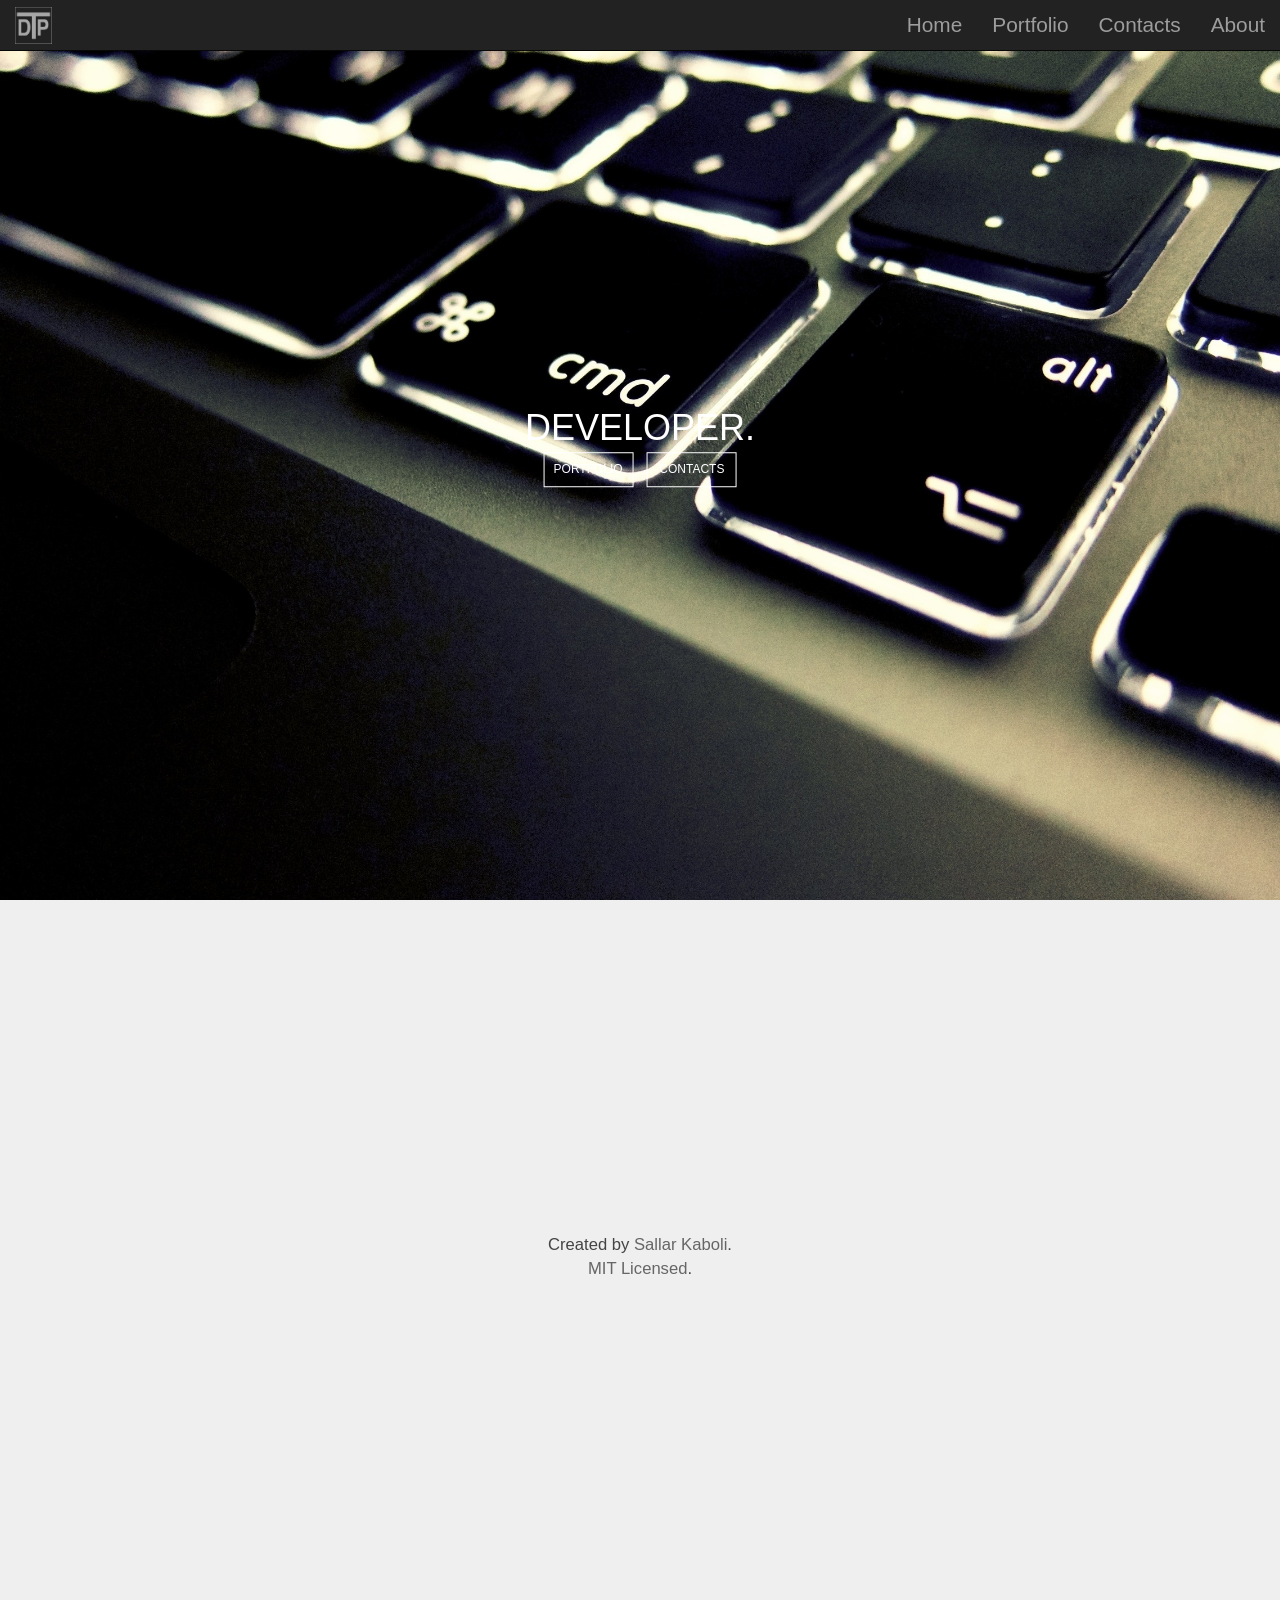
==== index.html @ f0b2e197 "+ almost complete home, next work on portfolio" ====
<!DOCTYPE html>
<html lang="en">
  <head>
    <meta charset="utf-8">
    <meta http-equiv="X-UA-Compatible" content="IE=edge">
    <meta name="viewport" content="width=device-width, initial-scale=1">
    <!-- The above 3 meta tags *must* come first in the head; any other head content must come *after* these tags -->
    <title>TDP</title>

    <!-- Bootstrap -->
    <link href="css/bootstrap.min.css" rel="stylesheet">

    <!-- My style -->
    <link href="css/style.css" rel="stylesheet">

    <!-- HTML5 shim and Respond.js for IE8 support of HTML5 elements and media queries -->
    <!-- WARNING: Respond.js doesn't work if you view the page via file:// -->
    <!--[if lt IE 9]>
      <script src="https://oss.maxcdn.com/html5shiv/3.7.3/html5shiv.min.js"></script>
      <script src="https://oss.maxcdn.com/respond/1.4.2/respond.min.js"></script>
    <![endif]-->
  </head>
  <body>

  <nav class="navbar navbar-inverse navbar-fixed-top">
    <div class="container-fluid">
      <!-- Brand and toggle get grouped for better mobile display -->
      <div class="navbar-header">
        <a class="navbar-left" href="#">
          <img alt="Brand" width="37" id="logo" class="img-responsive" src="media/img/tdp_logo.png">
        </a>
      </div>

      <!-- Collect the nav links, forms, and other content for toggling -->
      <div class="collapse navbar-collapse" id="bs-example-navbar-collapse-1">
        <ul class="nav navbar-nav navbar-right">
          <li><a href="#">Home</a></li>
          <!-- DEVELOPER. -contacts -portfolio -->
          <li><a href="#">Portfolio</a></li>
          <!-- All my projects (git repositories?) + CV -->
          <li><a href="#">Contacts</a></li>
          <!-- -email, etc -->
          <li><a href="#">About</a></li>
          <!-- Brief description of me -->
        </ul>
      </div><!-- /.navbar-collapse -->
    </div><!-- /.container-fluid -->
  </nav>

    <header>
      <div class="content">
        <hgroup>
          <h1>DEVELOPER.</h1>
          <div id="home-btn1">
            PORTFOLIO
          </div>
          <div id="home-btn2">
            CONTACTS
          </div>
        </hgroup>
      </div>
      <div class="overlay"></div>
    </header>
    <section class="site">
      Created by <a href="http://sallar.me" target="_blank">Sallar Kaboli</a>.<br><a href="http://sallar.mit-license.org/" target="_blank">MIT Licensed</a>.
    </section>

    <!-- jQuery (necessary for Bootstrap's JavaScript plugins) -->
    <script src="https://ajax.googleapis.com/ajax/libs/jquery/1.12.4/jquery.min.js"></script>
    <!-- Include all compiled plugins (below), or include individual files as needed -->
    <script src="js/bootstrap.min.js"></script>
  </body>

  <!-- My Scripts -->
  <script src="js/parallax.js"></script>

</html>
---- css/style.css ----
#logo {
  margin-top: 7px;
  opacity: 0.6;
}

#logo:hover{
  opacity: 1;
}

#home-btn1{
  width: 90px;
  border: 1px solid white;
  padding: 8px;
  margin: 4px;
  display: inline-block;
  text-align: center;
  font-size: 12px;
}

#home-btn2{
  width: 90px;
  border: 1px solid white;
  padding: 8px;
  margin: 4px;
  display: inline-block;
  text-align: center;
  font-size: 12px;
}

@import url(http://fonts.googleapis.com/css?family=Lato);
html, body {
  padding: 0;
  margin: 0;
  height: 100%;
  color: white;
  background-color: black;
}

html {
  font: 1em/1.5 "Lato", sans-serif;
  -webkit-font-smoothing: antialiased;
  -moz-osx-font-smoothing: grayscale;
  text-rendering: optimizelegibility;
}

body {
  font-size: 1.3em;
}

header {
  height: 100%;
  position: relative;
  overflow: hidden;
  background: url("../media/img/keyboard-wallpaper.jpg") center no-repeat;
  /* Image Credit: Unsplash.me */
  background-size: cover;
}
header .content {
  position: absolute;
  top: 0;
  left: 0;
  right: 0;
  bottom: 0;
  z-index: 1;
}
header h1, header h2 {
  margin: 0;
}
header h2 {
  text-transform: uppercase;
  margin-top: -.5em;
}
header hgroup {
  -webkit-transform: translate(-50%, -50%);
  -moz-transform: translate(-50%, -50%);
  -ms-transform: translate(-50%, -50%);
  -o-transform: translate(-50%, -50%);
  transform: translate(-50%, -50%);
  display: inline-block;
  text-align: center;
  position: absolute;
  top: 50%;
  left: 50%;
  color: #fff;
  /*border: 5px solid #fff;*/
  padding: .5em 3em;
  /*background-color: rgba(0, 0, 0, 0.2);*/
  z-index: 2;
}
header .overlay {
  position: absolute;
  top: 0;
  right: 0;
  left: 0;
  bottom: 0;
  background: url("../media/img/keyboard-wallpaper-blurred.jpg") center no-repeat;
  background-size: cover;
  z-index: 0;
  opacity: 0;
}

.site {
  padding: 20em 0;
  text-align: center;
  background-color: #efefef;
  font-size: .8em;
  color: #444;
}
.site a {
  color: #666;
  text-decoration: none;
}
.site a:hover {
  color: #222;
}
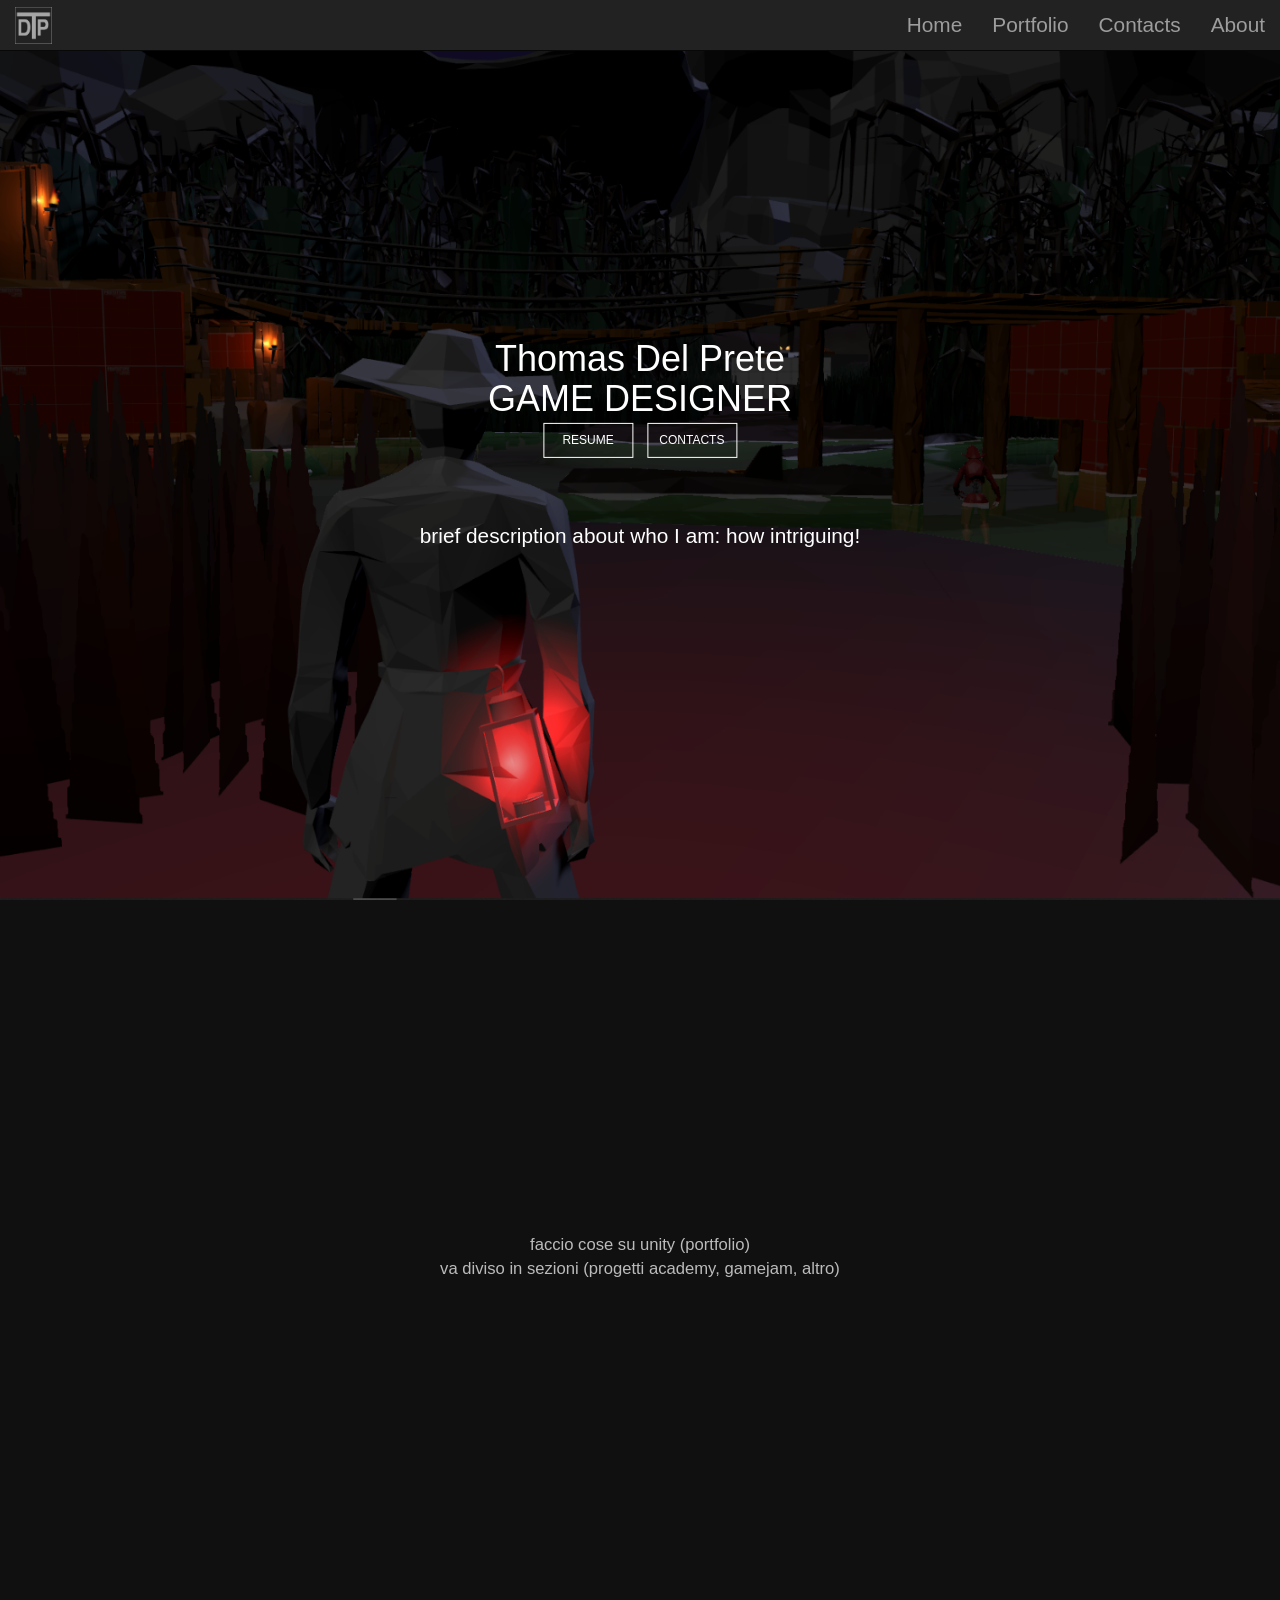
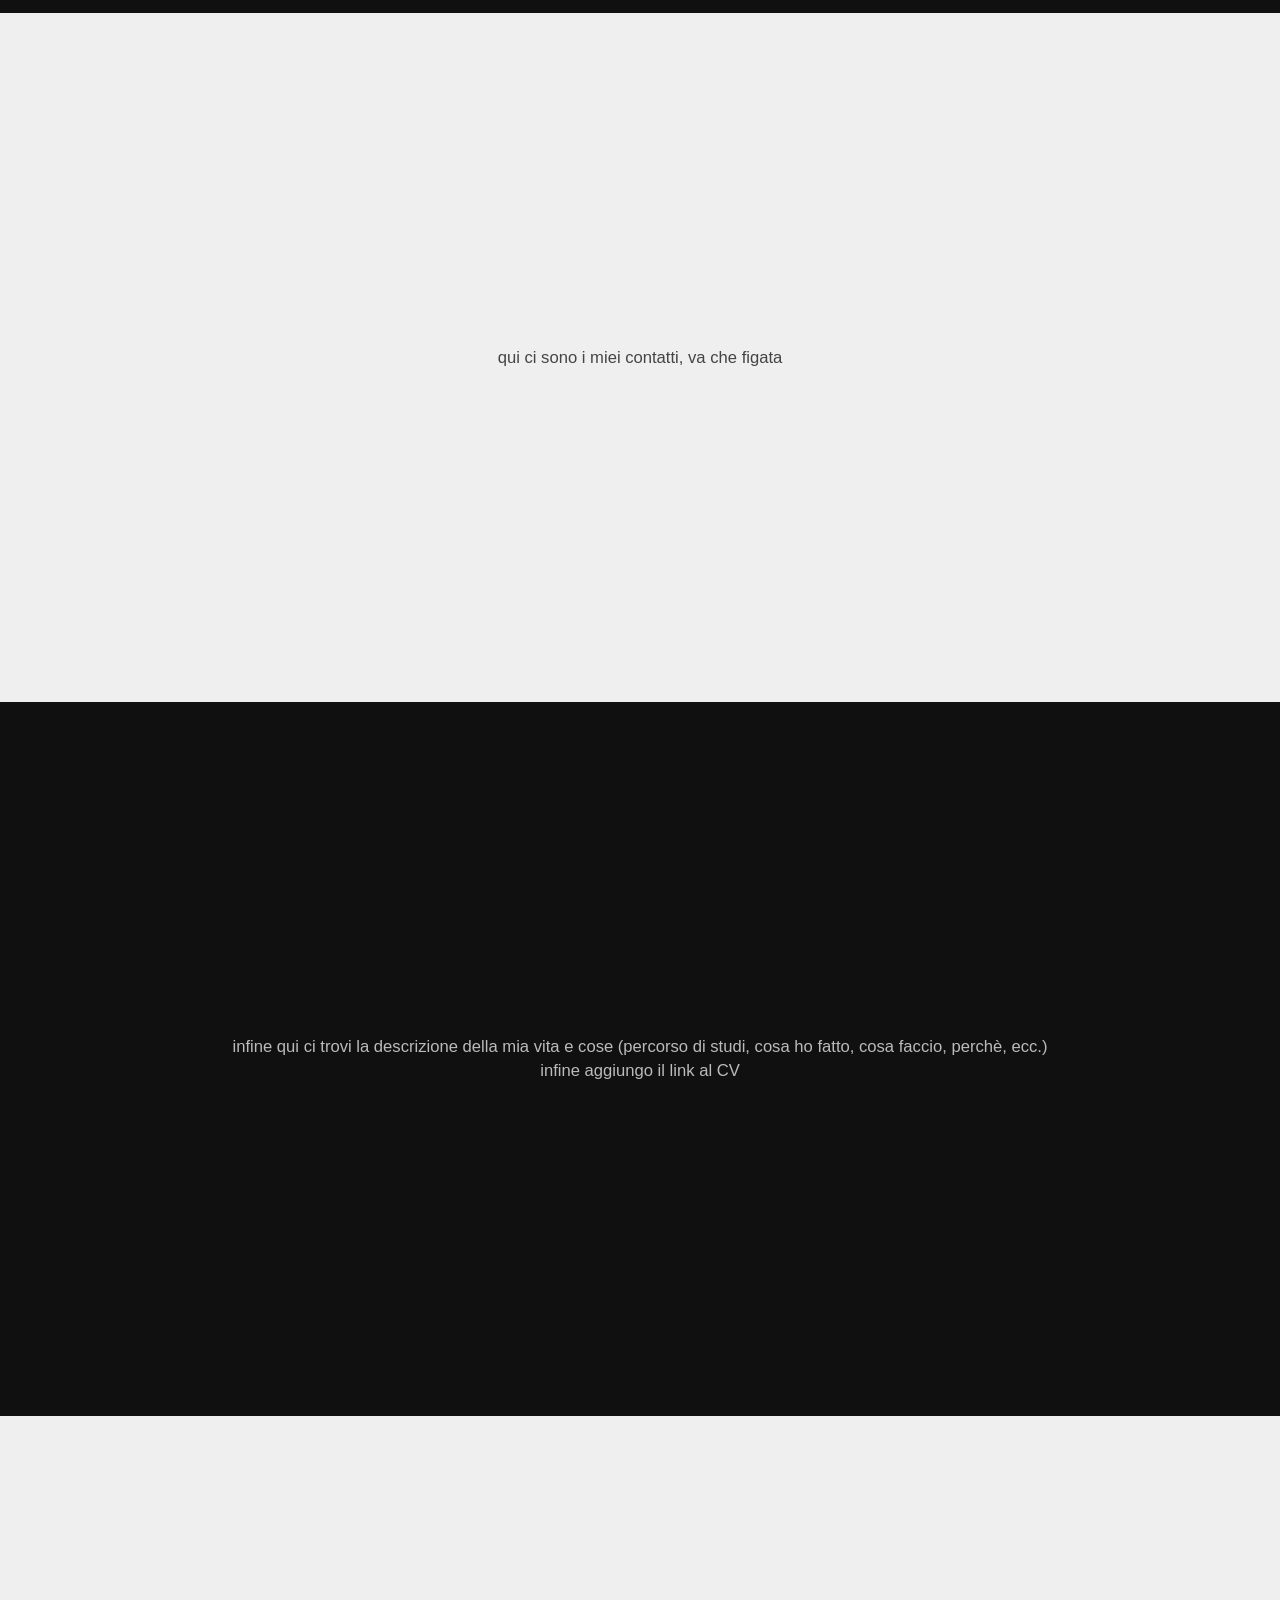
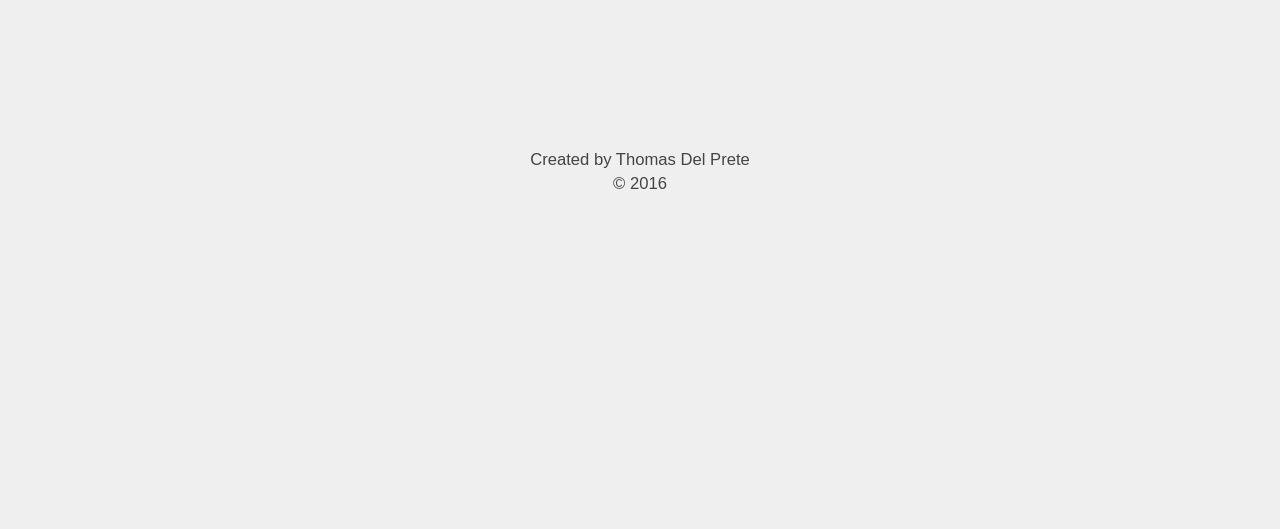
==== commit 79bc15ae: "quickly reviewed website as game designer" ====
--- a/index.html
+++ b/index.html
@@ -50,19 +50,32 @@
     <header>
       <div class="content">
         <hgroup>
-          <h1>DEVELOPER.</h1>
+          <h1>Thomas Del Prete <br> GAME DESIGNER</h1>
           <div id="home-btn1">
-            PORTFOLIO
+            RESUME
           </div>
           <div id="home-btn2">
             CONTACTS
+          </div>
+          <div>
+            <p><br><br>brief description about who I am: how intriguing!</p>
           </div>
         </hgroup>
       </div>
       <div class="overlay"></div>
     </header>
+    <section class="black-site">
+      faccio cose su unity (portfolio) <br> va diviso in sezioni (progetti academy, gamejam, altro)
+    </section>
     <section class="site">
-      Created by <a href="http://sallar.me" target="_blank">Sallar Kaboli</a>.<br><a href="http://sallar.mit-license.org/" target="_blank">MIT Licensed</a>.
+      qui ci sono i miei contatti, va che figata
+    </section>
+    <section class="black-site">
+      infine qui ci trovi la descrizione della mia vita e cose (percorso di studi, cosa ho fatto, cosa faccio, perchè, ecc.)<br>infine aggiungo il link al CV
+    </section>
+    <section class="site">
+      Created by Thomas Del Prete <br> &copy; 2016
+      <!-- Created by <a href="http://sallar.me" target="_blank">Sallar Kaboli</a>.<br><a href="http://sallar.mit-license.org/" target="_blank">MIT Licensed</a>. -->
     </section>
 
     <!-- jQuery (necessary for Bootstrap's JavaScript plugins) -->
--- a/css/style.css
+++ b/css/style.css
@@ -51,8 +51,7 @@
   height: 100%;
   position: relative;
   overflow: hidden;
-  background: url("../media/img/keyboard-wallpaper.jpg") center no-repeat;
-  /* Image Credit: Unsplash.me */
+  background: url("../media/img/ritual-beta.png") center no-repeat;
   background-size: cover;
 }
 header .content {
@@ -93,7 +92,7 @@
   right: 0;
   left: 0;
   bottom: 0;
-  background: url("../media/img/keyboard-wallpaper-blurred.jpg") center no-repeat;
+  background: url("../media/img/ritual-beta-blur.png") center no-repeat;
   background-size: cover;
   z-index: 0;
   opacity: 0;
@@ -106,6 +105,7 @@
   font-size: .8em;
   color: #444;
 }
+
 .site a {
   color: #666;
   text-decoration: none;
@@ -113,3 +113,11 @@
 .site a:hover {
   color: #222;
 }
+
+.black-site {
+  padding: 20em 0;
+  text-align: center;
+  background-color: #101010;
+  font-size: .8em;
+  color: #bbb;
+}
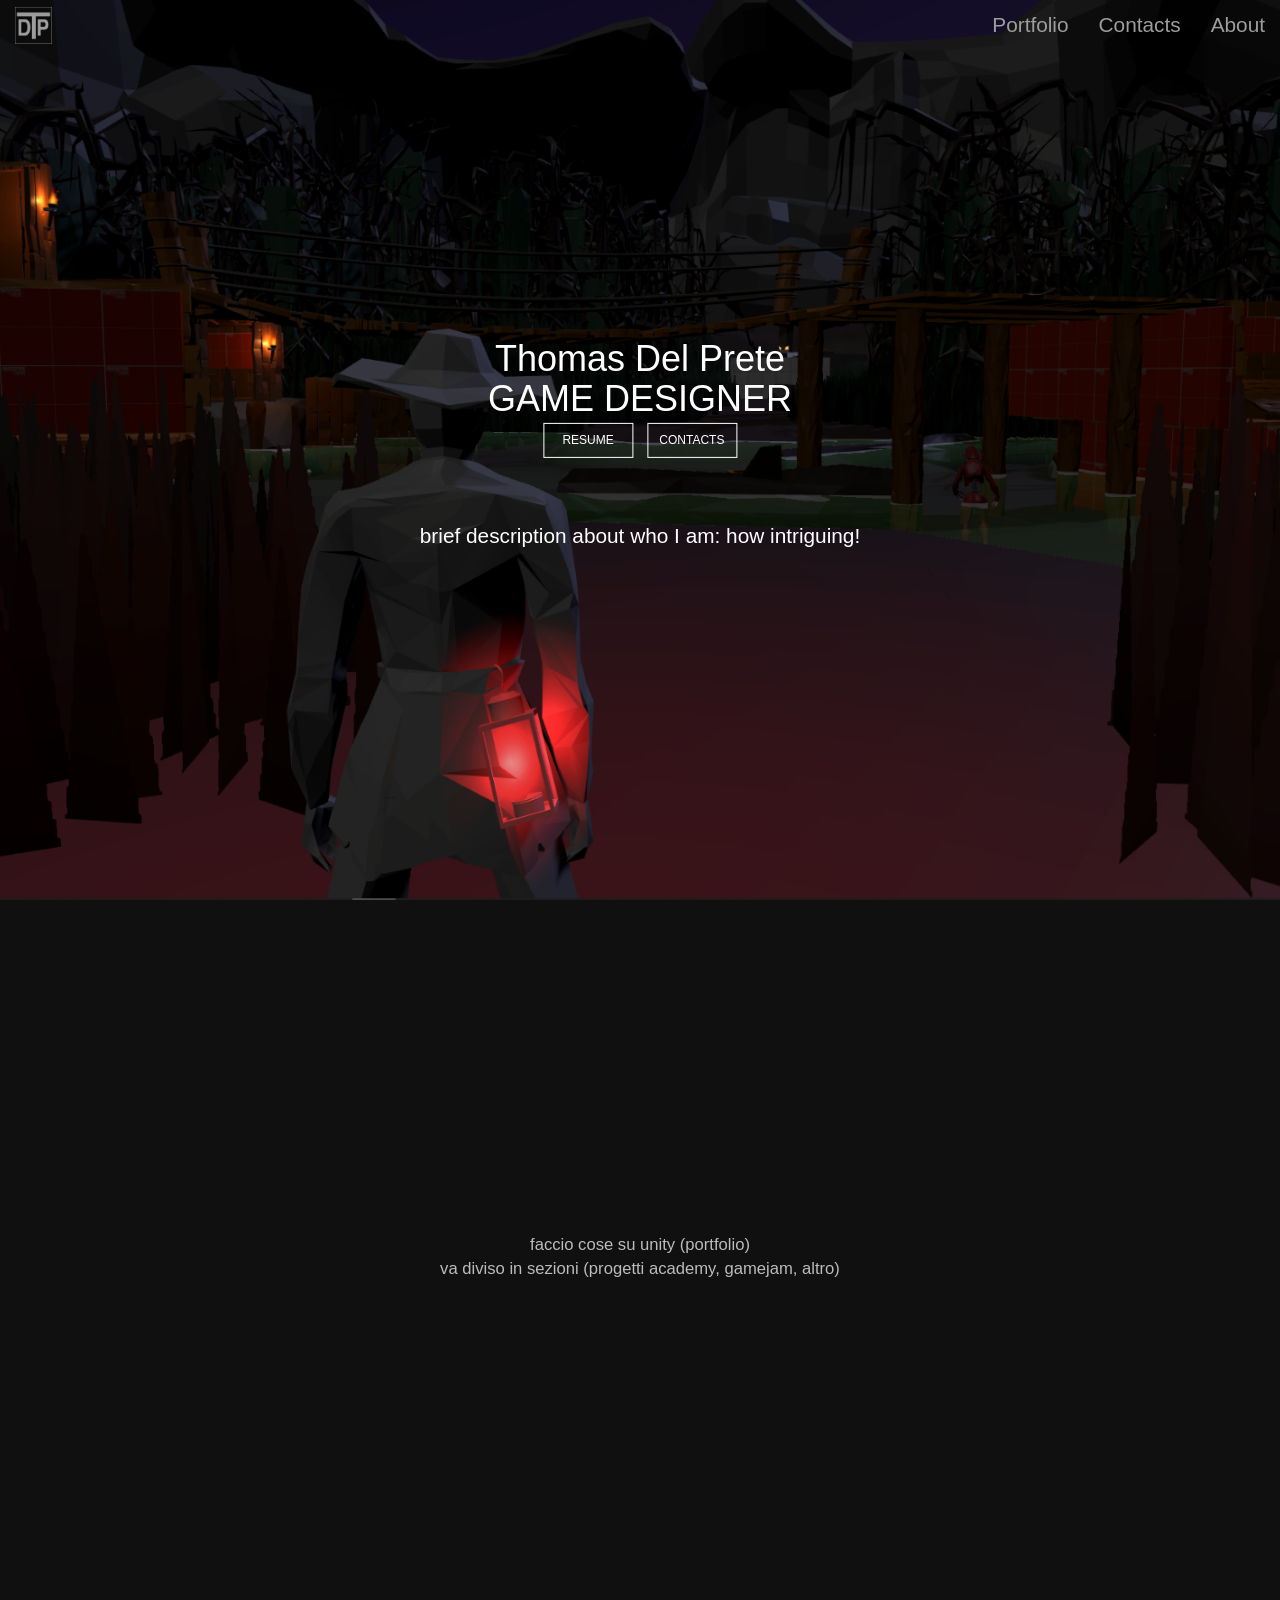
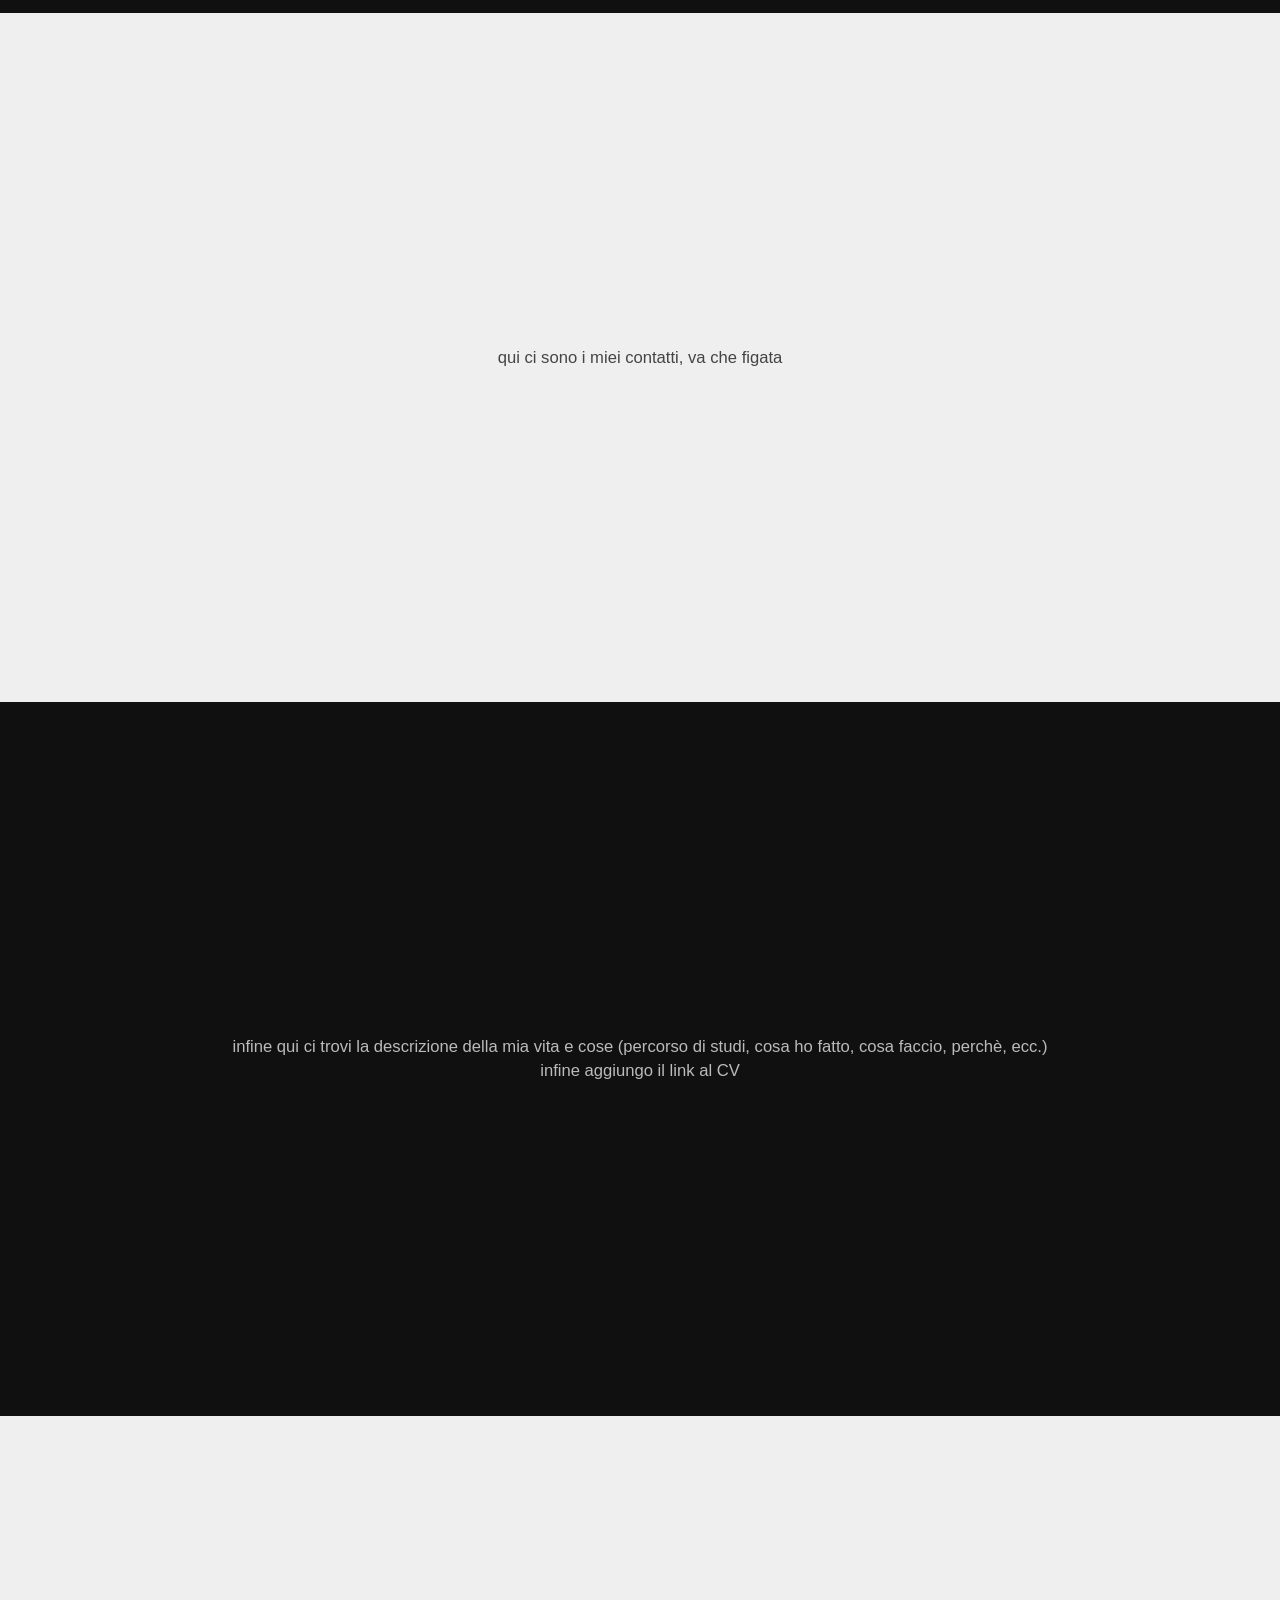
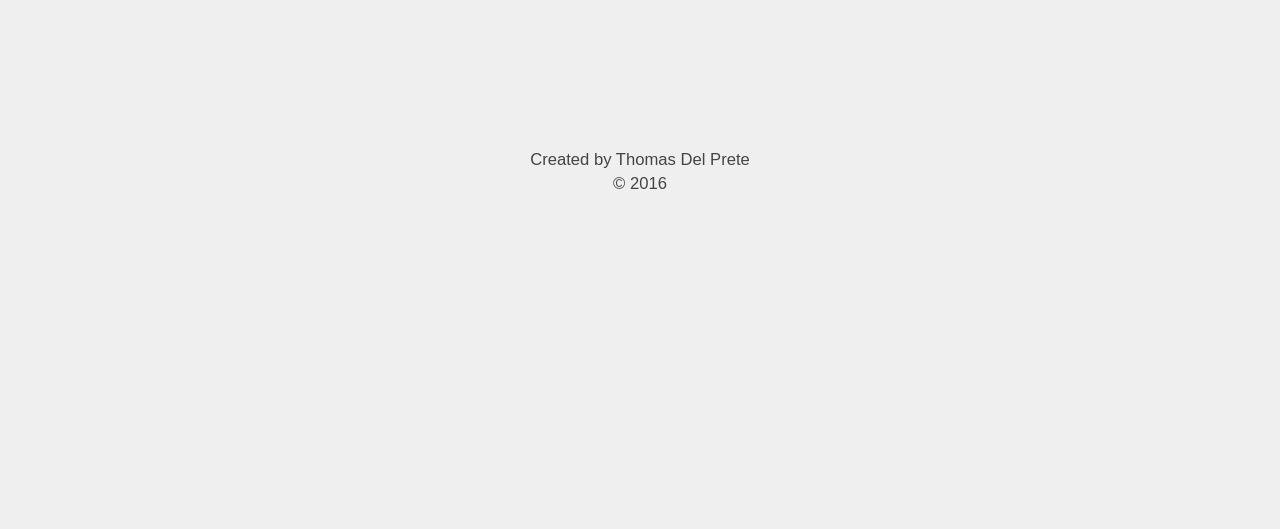
==== commit 87d52fd1: "useless bar responsive to scroll (still to fix "data-spy: scroll")" ====
--- a/index.html
+++ b/index.html
@@ -22,7 +22,7 @@
   </head>
   <body>
 
-  <nav class="navbar navbar-inverse navbar-fixed-top">
+  <nav class="navbar navbar-inverse navbar-fixed-top" id="nb">
     <div class="container-fluid">
       <!-- Brand and toggle get grouped for better mobile display -->
       <div class="navbar-header">
@@ -34,16 +34,16 @@
       <!-- Collect the nav links, forms, and other content for toggling -->
       <div class="collapse navbar-collapse" id="bs-example-navbar-collapse-1">
         <ul class="nav navbar-nav navbar-right">
-          <li><a href="#">Home</a></li>
           <!-- DEVELOPER. -contacts -portfolio -->
-          <li><a href="#">Portfolio</a></li>
+          <li class="nav-item"><a class="nav-link" href="#portfolio">Portfolio</a></li>
           <!-- All my projects (git repositories?) + CV -->
-          <li><a href="#">Contacts</a></li>
+          <li class="nav-item"><a class="nav-link" href="#contacts">Contacts</a></li>
           <!-- -email, etc -->
-          <li><a href="#">About</a></li>
+          <li class="nav-item"><a class="nav-link" href="#about">About</a></li>
           <!-- Brief description of me -->
         </ul>
       </div><!-- /.navbar-collapse -->
+
     </div><!-- /.container-fluid -->
   </nav>
 
@@ -64,19 +64,22 @@
       </div>
       <div class="overlay"></div>
     </header>
-    <section class="black-site">
-      faccio cose su unity (portfolio) <br> va diviso in sezioni (progetti academy, gamejam, altro)
-    </section>
-    <section class="site">
-      qui ci sono i miei contatti, va che figata
-    </section>
-    <section class="black-site">
-      infine qui ci trovi la descrizione della mia vita e cose (percorso di studi, cosa ho fatto, cosa faccio, perchè, ecc.)<br>infine aggiungo il link al CV
-    </section>
-    <section class="site">
-      Created by Thomas Del Prete <br> &copy; 2016
-      <!-- Created by <a href="http://sallar.me" target="_blank">Sallar Kaboli</a>.<br><a href="http://sallar.mit-license.org/" target="_blank">MIT Licensed</a>. -->
-    </section>
+
+    <div data-spy="scroll" data-target="nb" data-offset="0">
+      <section class="black-site" id="portfolio">
+        faccio cose su unity (portfolio) <br> va diviso in sezioni (progetti academy, gamejam, altro)
+      </section>
+      <section class="site" id="contacts">
+        qui ci sono i miei contatti, va che figata
+      </section>
+      <section class="black-site" id="about">
+        infine qui ci trovi la descrizione della mia vita e cose (percorso di studi, cosa ho fatto, cosa faccio, perchè, ecc.)<br>infine aggiungo il link al CV
+      </section>
+      <section class="site">
+        Created by Thomas Del Prete <br> &copy; 2016
+        <!-- Created by <a href="http://sallar.me" target="_blank">Sallar Kaboli</a>.<br><a href="http://sallar.mit-license.org/" target="_blank">MIT Licensed</a>. -->
+      </section>
+    </div>
 
     <!-- jQuery (necessary for Bootstrap's JavaScript plugins) -->
     <script src="https://ajax.googleapis.com/ajax/libs/jquery/1.12.4/jquery.min.js"></script>
@@ -86,5 +89,6 @@
 
   <!-- My Scripts -->
   <script src="js/parallax.js"></script>
+  <script src="js/navbar-handle.js"></script>
 
 </html>
--- a/css/style.css
+++ b/css/style.css
@@ -120,4 +120,17 @@
   background-color: #101010;
   font-size: .8em;
   color: #bbb;
+}
+
+.navbar-fixed-top {
+  background-color: transparent;
+  border-color: transparent;
+  color: #ffffff;
+}
+
+.navbar-fixed-top.scrolled {
+  background-color: #000000 !important;
+  opacity: 0.9;
+  transition: background-color 300ms linear;
+  color: #101010;
 }
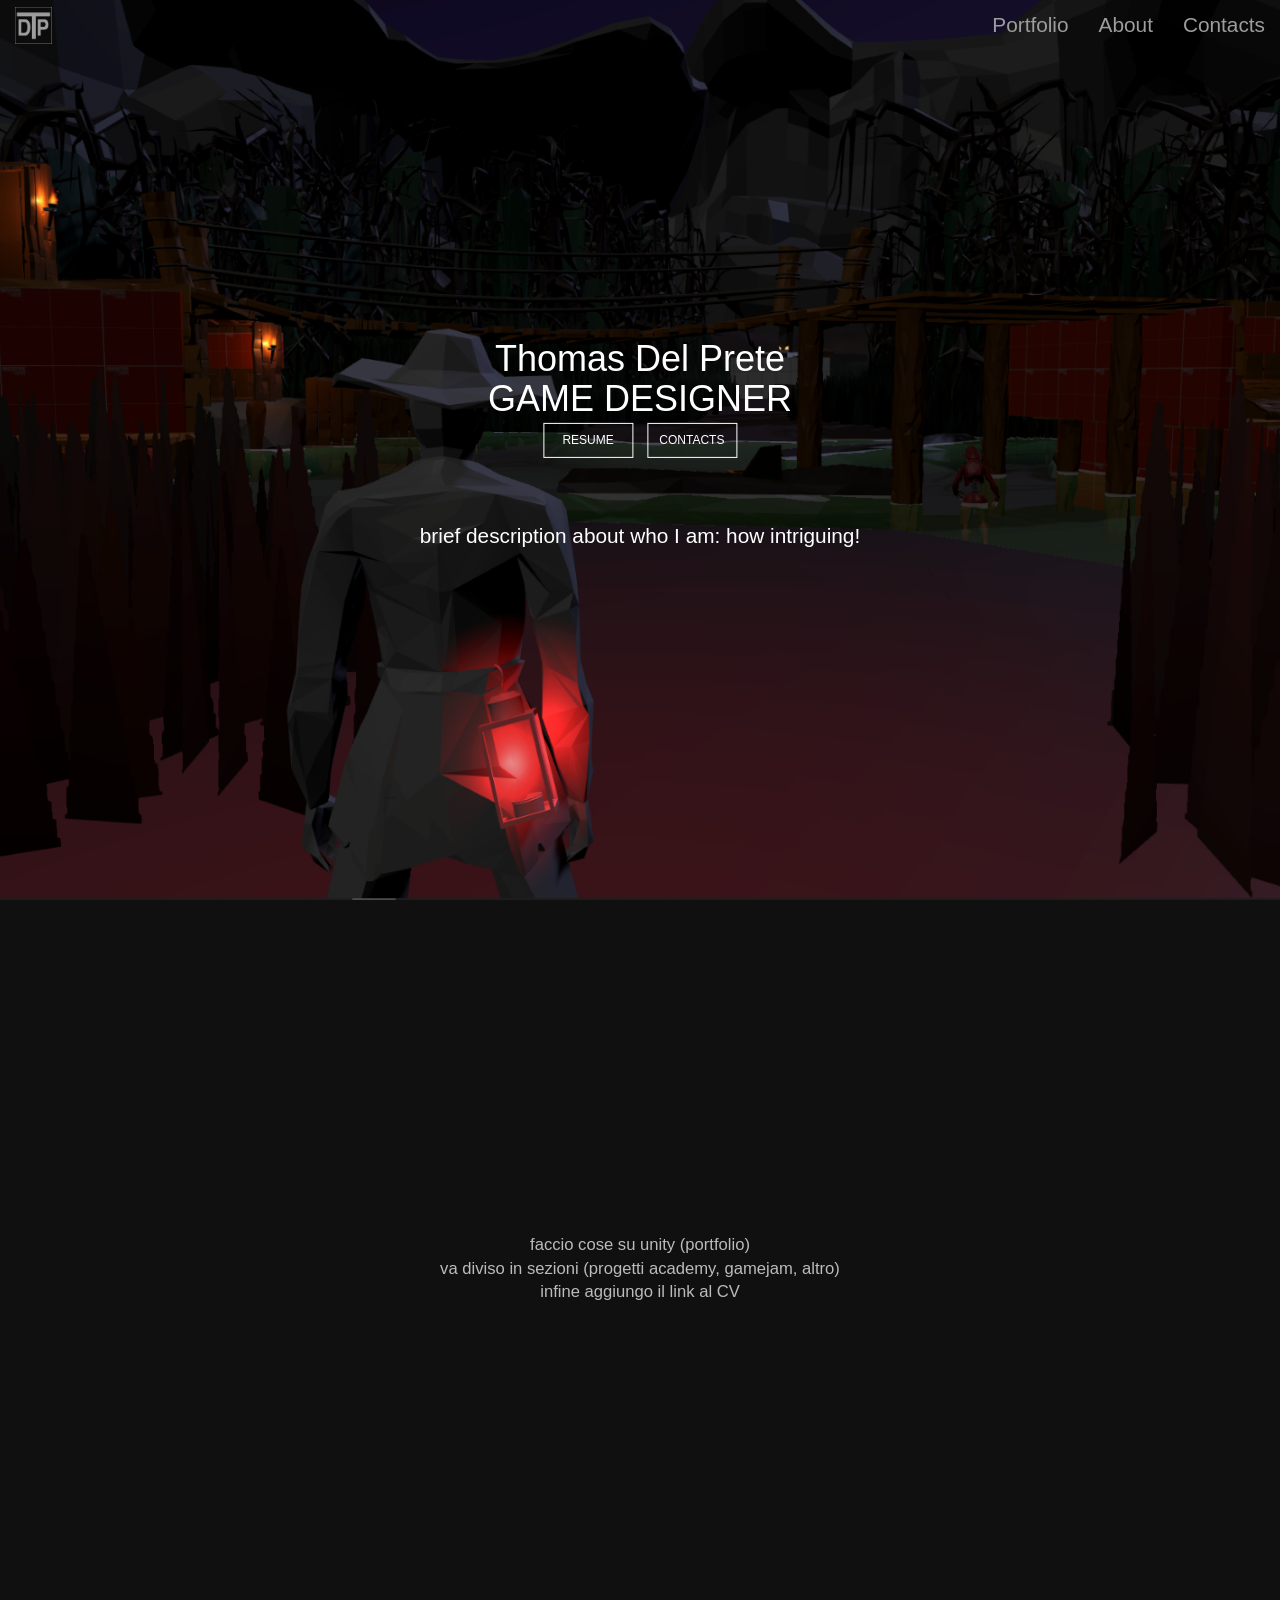
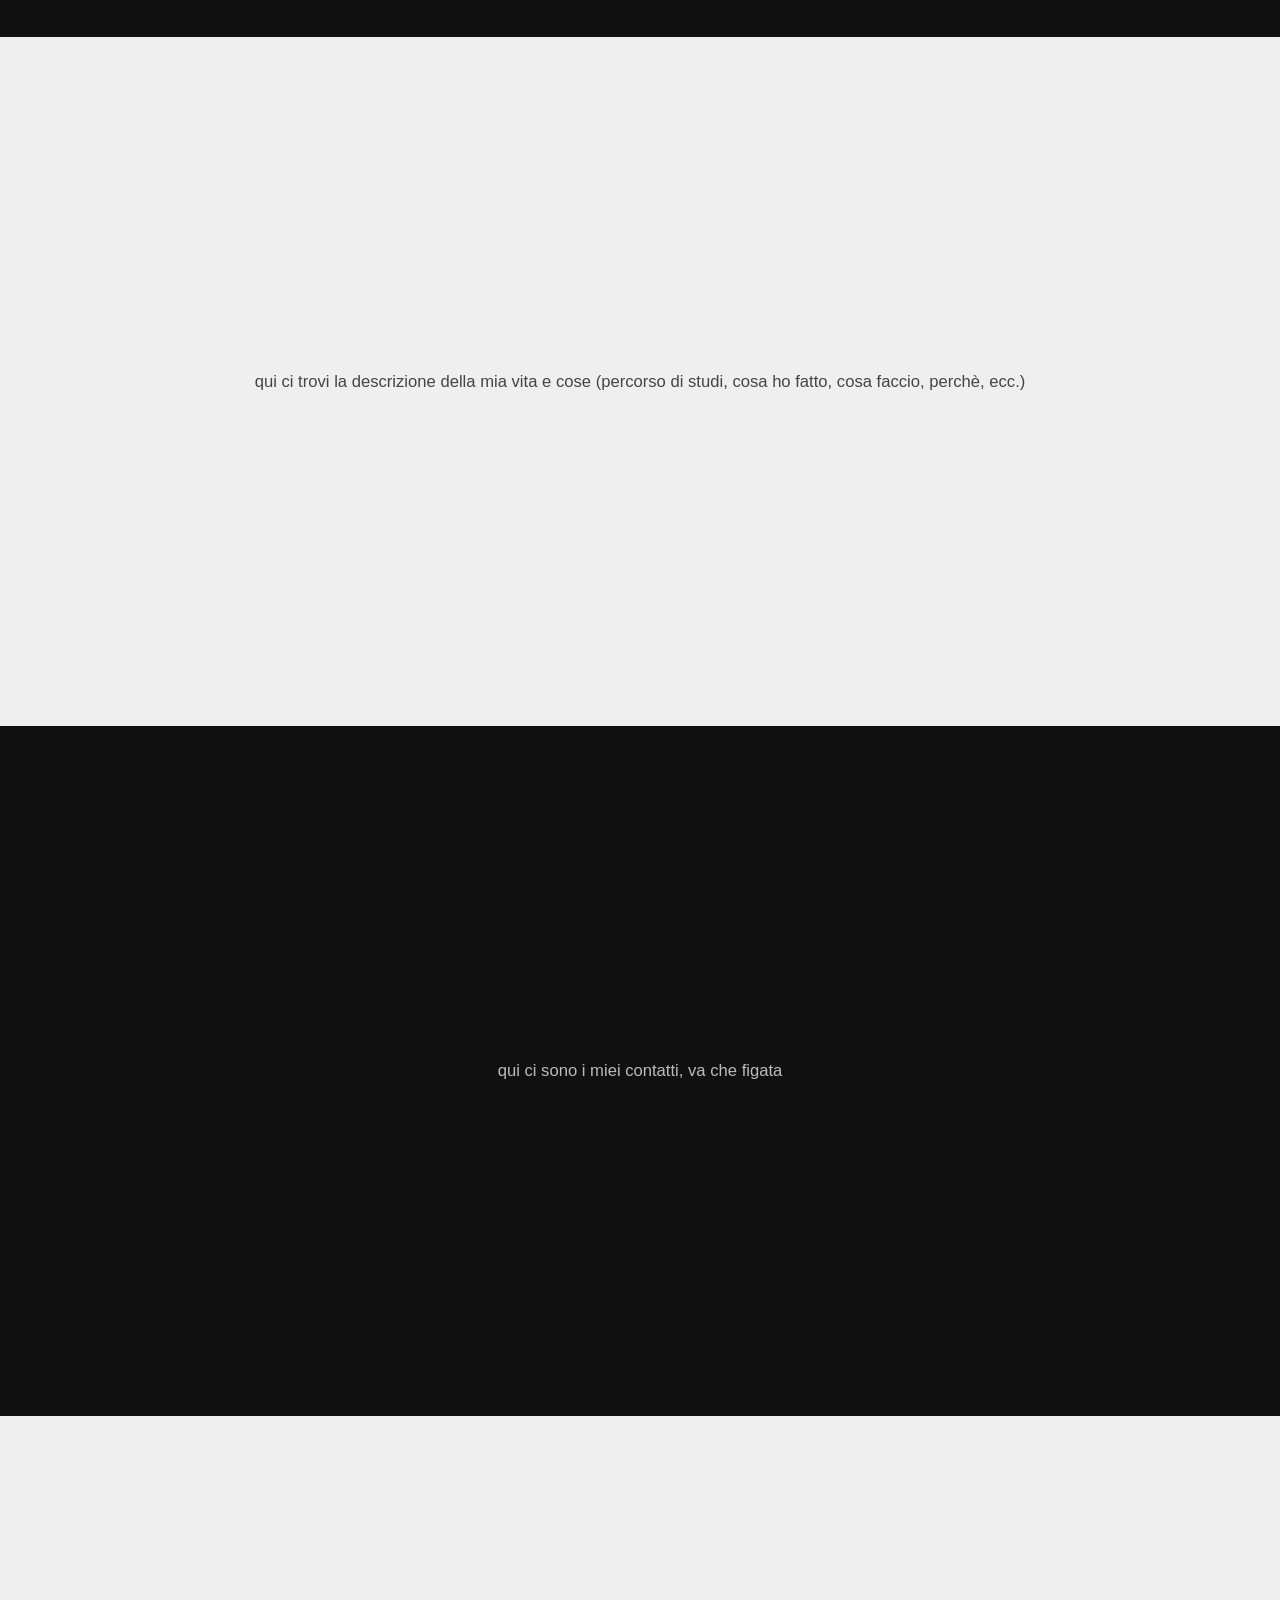
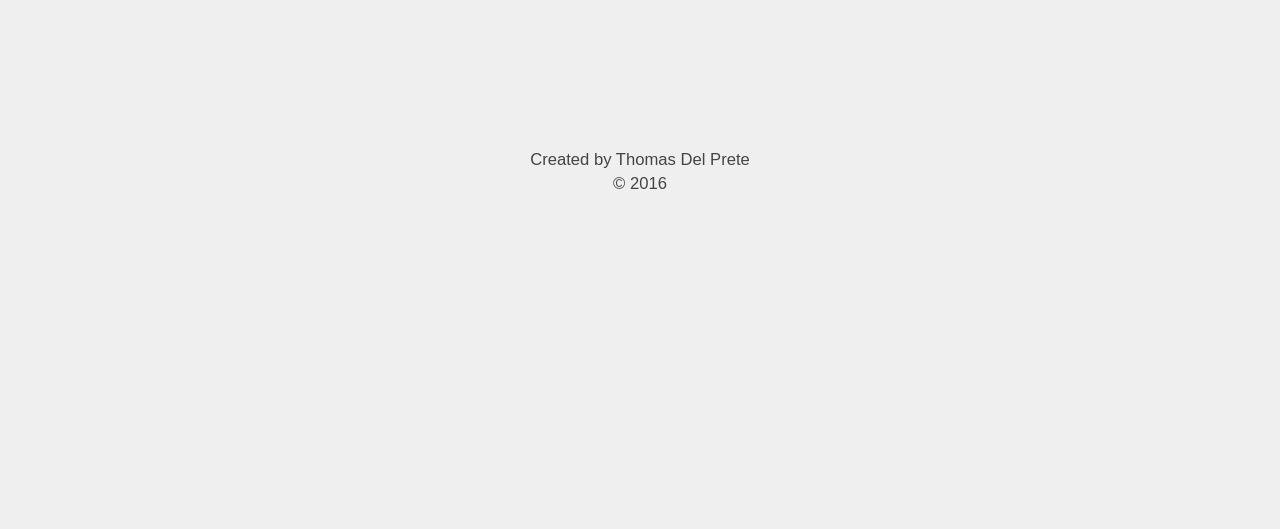
==== commit 36933dc6: "small fix to sections order + added concept images" ====
--- a/index.html
+++ b/index.html
@@ -37,10 +37,10 @@
           <!-- DEVELOPER. -contacts -portfolio -->
           <li class="nav-item"><a class="nav-link" href="#portfolio">Portfolio</a></li>
           <!-- All my projects (git repositories?) + CV -->
+          <li class="nav-item"><a class="nav-link" href="#about">About</a></li>
+          <!-- Brief description of me -->
           <li class="nav-item"><a class="nav-link" href="#contacts">Contacts</a></li>
           <!-- -email, etc -->
-          <li class="nav-item"><a class="nav-link" href="#about">About</a></li>
-          <!-- Brief description of me -->
         </ul>
       </div><!-- /.navbar-collapse -->
 
@@ -67,13 +67,13 @@
 
     <div data-spy="scroll" data-target="nb" data-offset="0">
       <section class="black-site" id="portfolio">
-        faccio cose su unity (portfolio) <br> va diviso in sezioni (progetti academy, gamejam, altro)
+        faccio cose su unity (portfolio) <br> va diviso in sezioni (progetti academy, gamejam, altro) <br> infine aggiungo il link al CV
       </section>
-      <section class="site" id="contacts">
+      <section class="site" id="about">
+        qui ci trovi la descrizione della mia vita e cose (percorso di studi, cosa ho fatto, cosa faccio, perchè, ecc.)
+      </section>
+      <section class="black-site" id="contacts">
         qui ci sono i miei contatti, va che figata
-      </section>
-      <section class="black-site" id="about">
-        infine qui ci trovi la descrizione della mia vita e cose (percorso di studi, cosa ho fatto, cosa faccio, perchè, ecc.)<br>infine aggiungo il link al CV
       </section>
       <section class="site">
         Created by Thomas Del Prete <br> &copy; 2016
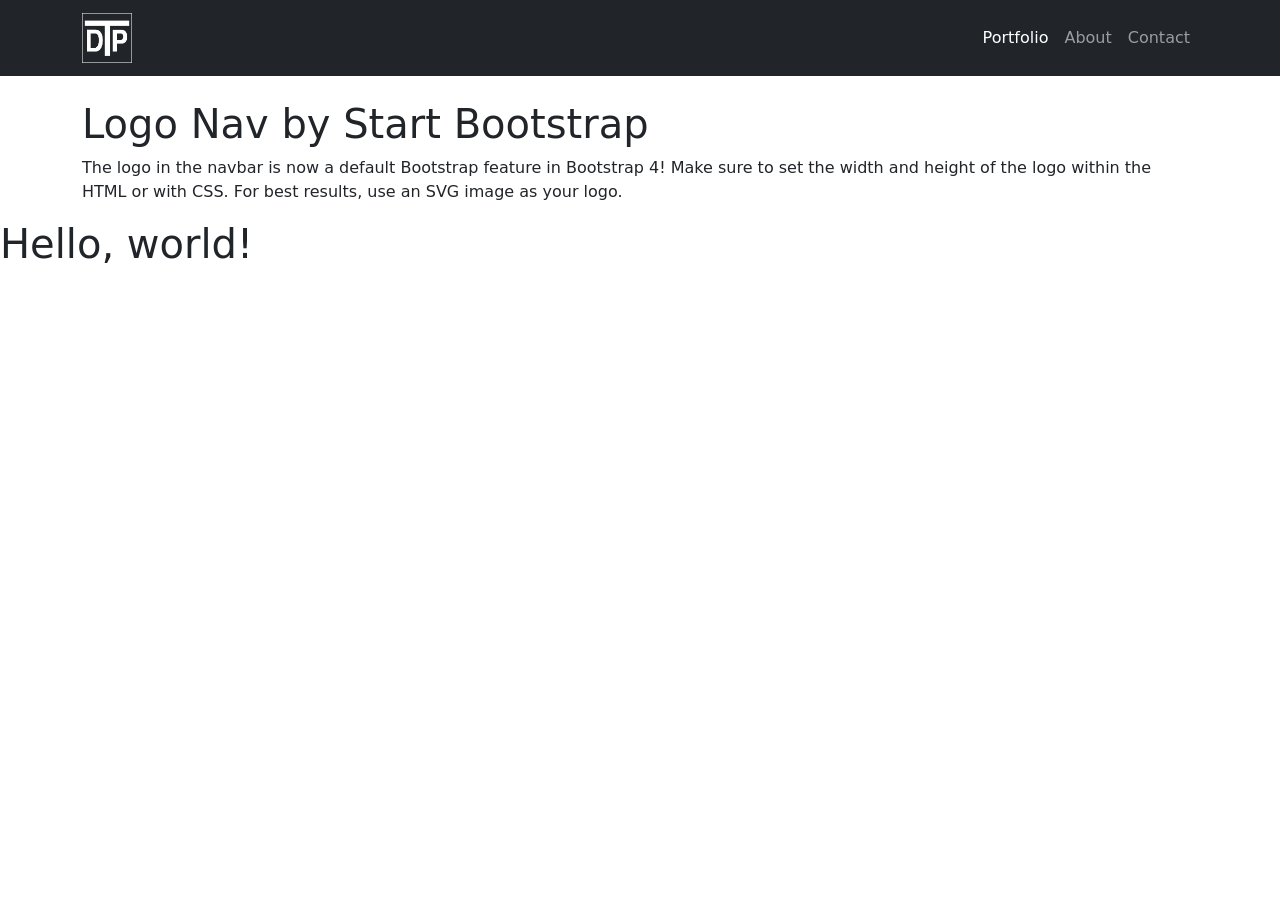
==== commit 909bd579: "restarted from scratch, managed to make a "decent" navbar" ====
--- a/index.html
+++ b/index.html
@@ -1,94 +1,64 @@
-<!DOCTYPE html>
+<!doctype html>
 <html lang="en">
-  <head>
+
+<head>
+
+    <!-- Required meta tags -->
     <meta charset="utf-8">
-    <meta http-equiv="X-UA-Compatible" content="IE=edge">
     <meta name="viewport" content="width=device-width, initial-scale=1">
-    <!-- The above 3 meta tags *must* come first in the head; any other head content must come *after* these tags -->
+
+    <!-- Bootstrap CSS -->
+    <link href="https://cdn.jsdelivr.net/npm/bootstrap@5.0.2/dist/css/bootstrap.min.css" rel="stylesheet"
+        integrity="sha384-EVSTQN3/azprG1Anm3QDgpJLIm9Nao0Yz1ztcQTwFspd3yD65VohhpuuCOmLASjC" crossorigin="anonymous">
+
+    <!-- My CSS -->
+    <link href="./02_css/style.css" rel="stylesheet">
+
     <title>TDP</title>
 
-    <!-- Bootstrap -->
-    <link href="css/bootstrap.min.css" rel="stylesheet">
+</head>
 
-    <!-- My style -->
-    <link href="css/style.css" rel="stylesheet">
+<body>
 
-    <!-- HTML5 shim and Respond.js for IE8 support of HTML5 elements and media queries -->
-    <!-- WARNING: Respond.js doesn't work if you view the page via file:// -->
-    <!--[if lt IE 9]>
-      <script src="https://oss.maxcdn.com/html5shiv/3.7.3/html5shiv.min.js"></script>
-      <script src="https://oss.maxcdn.com/respond/1.4.2/respond.min.js"></script>
-    <![endif]-->
-  </head>
-  <body>
+    <nav class="navbar sticky-top navbar-expand-lg navbar-dark bg-dark">
+        <div class="container">
+            <a class="navbar-brand" href="#">
+                <img src="./04_assets/img/tdp_logo.png" alt="" width="50" height="50">
+            </a>
+            <button class="navbar-toggler" type="button" data-bs-toggle="collapse" data-bs-target="#navbarResponsive"
+                aria-controls="navbarResponsive" aria-expanded="false" aria-label="Toggle navigation">
+                <span class="navbar-toggler-icon"></span>
+            </button>
+            <div class="collapse navbar-collapse" id="navbarResponsive">
+                <ul class="navbar-nav ms-auto">
+                    <li class="nav-item">
+                        <a class="nav-link active" aria-current="true" href="#">Portfolio</a>
+                    </li>
+                    <li class="nav-item">
+                        <a class="nav-link" href="#">About</a>
+                    </li>
+                    <li class="nav-item">
+                        <a class="nav-link" href="#">Contact</a>
+                    </li>
+                </ul>
+            </div>
+        </div>
+    </nav>
 
-  <nav class="navbar navbar-inverse navbar-fixed-top" id="nb">
-    <div class="container-fluid">
-      <!-- Brand and toggle get grouped for better mobile display -->
-      <div class="navbar-header">
-        <a class="navbar-left" href="#">
-          <img alt="Brand" width="37" id="logo" class="img-responsive" src="media/img/tdp_logo.png">
-        </a>
-      </div>
-
-      <!-- Collect the nav links, forms, and other content for toggling -->
-      <div class="collapse navbar-collapse" id="bs-example-navbar-collapse-1">
-        <ul class="nav navbar-nav navbar-right">
-          <!-- DEVELOPER. -contacts -portfolio -->
-          <li class="nav-item"><a class="nav-link" href="#portfolio">Portfolio</a></li>
-          <!-- All my projects (git repositories?) + CV -->
-          <li class="nav-item"><a class="nav-link" href="#about">About</a></li>
-          <!-- Brief description of me -->
-          <li class="nav-item"><a class="nav-link" href="#contacts">Contacts</a></li>
-          <!-- -email, etc -->
-        </ul>
-      </div><!-- /.navbar-collapse -->
-
-    </div><!-- /.container-fluid -->
-  </nav>
-
-    <header>
-      <div class="content">
-        <hgroup>
-          <h1>Thomas Del Prete <br> GAME DESIGNER</h1>
-          <div id="home-btn1">
-            RESUME
-          </div>
-          <div id="home-btn2">
-            CONTACTS
-          </div>
-          <div>
-            <p><br><br>brief description about who I am: how intriguing!</p>
-          </div>
-        </hgroup>
-      </div>
-      <div class="overlay"></div>
-    </header>
-
-    <div data-spy="scroll" data-target="nb" data-offset="0">
-      <section class="black-site" id="portfolio">
-        faccio cose su unity (portfolio) <br> va diviso in sezioni (progetti academy, gamejam, altro) <br> infine aggiungo il link al CV
-      </section>
-      <section class="site" id="about">
-        qui ci trovi la descrizione della mia vita e cose (percorso di studi, cosa ho fatto, cosa faccio, perchè, ecc.)
-      </section>
-      <section class="black-site" id="contacts">
-        qui ci sono i miei contatti, va che figata
-      </section>
-      <section class="site">
-        Created by Thomas Del Prete <br> &copy; 2016
-        <!-- Created by <a href="http://sallar.me" target="_blank">Sallar Kaboli</a>.<br><a href="http://sallar.mit-license.org/" target="_blank">MIT Licensed</a>. -->
-      </section>
+    <!-- Page Content -->
+    <div class="container">
+        <h1 class="mt-4">Logo Nav by Start Bootstrap</h1>
+        <p>The logo in the navbar is now a default Bootstrap feature in Bootstrap 4! Make sure to set the width and
+            height of the logo within the HTML or with CSS. For best results, use an SVG image as your logo.</p>
     </div>
 
-    <!-- jQuery (necessary for Bootstrap's JavaScript plugins) -->
-    <script src="https://ajax.googleapis.com/ajax/libs/jquery/1.12.4/jquery.min.js"></script>
-    <!-- Include all compiled plugins (below), or include individual files as needed -->
-    <script src="js/bootstrap.min.js"></script>
-  </body>
+    <h1>Hello, world!</h1>
 
-  <!-- My Scripts -->
-  <script src="js/parallax.js"></script>
-  <script src="js/navbar-handle.js"></script>
+    <!-- Bootstrap Bundle with Popper -->
+    <script src="https://cdn.jsdelivr.net/npm/bootstrap@5.0.2/dist/js/bootstrap.bundle.min.js"
+        integrity="sha384-MrcW6ZMFYlzcLA8Nl+NtUVF0sA7MsXsP1UyJoMp4YLEuNSfAP+JcXn/tWtIaxVXM"
+        crossorigin="anonymous"></script>
 
-</html>
+</body>
+
+</html>
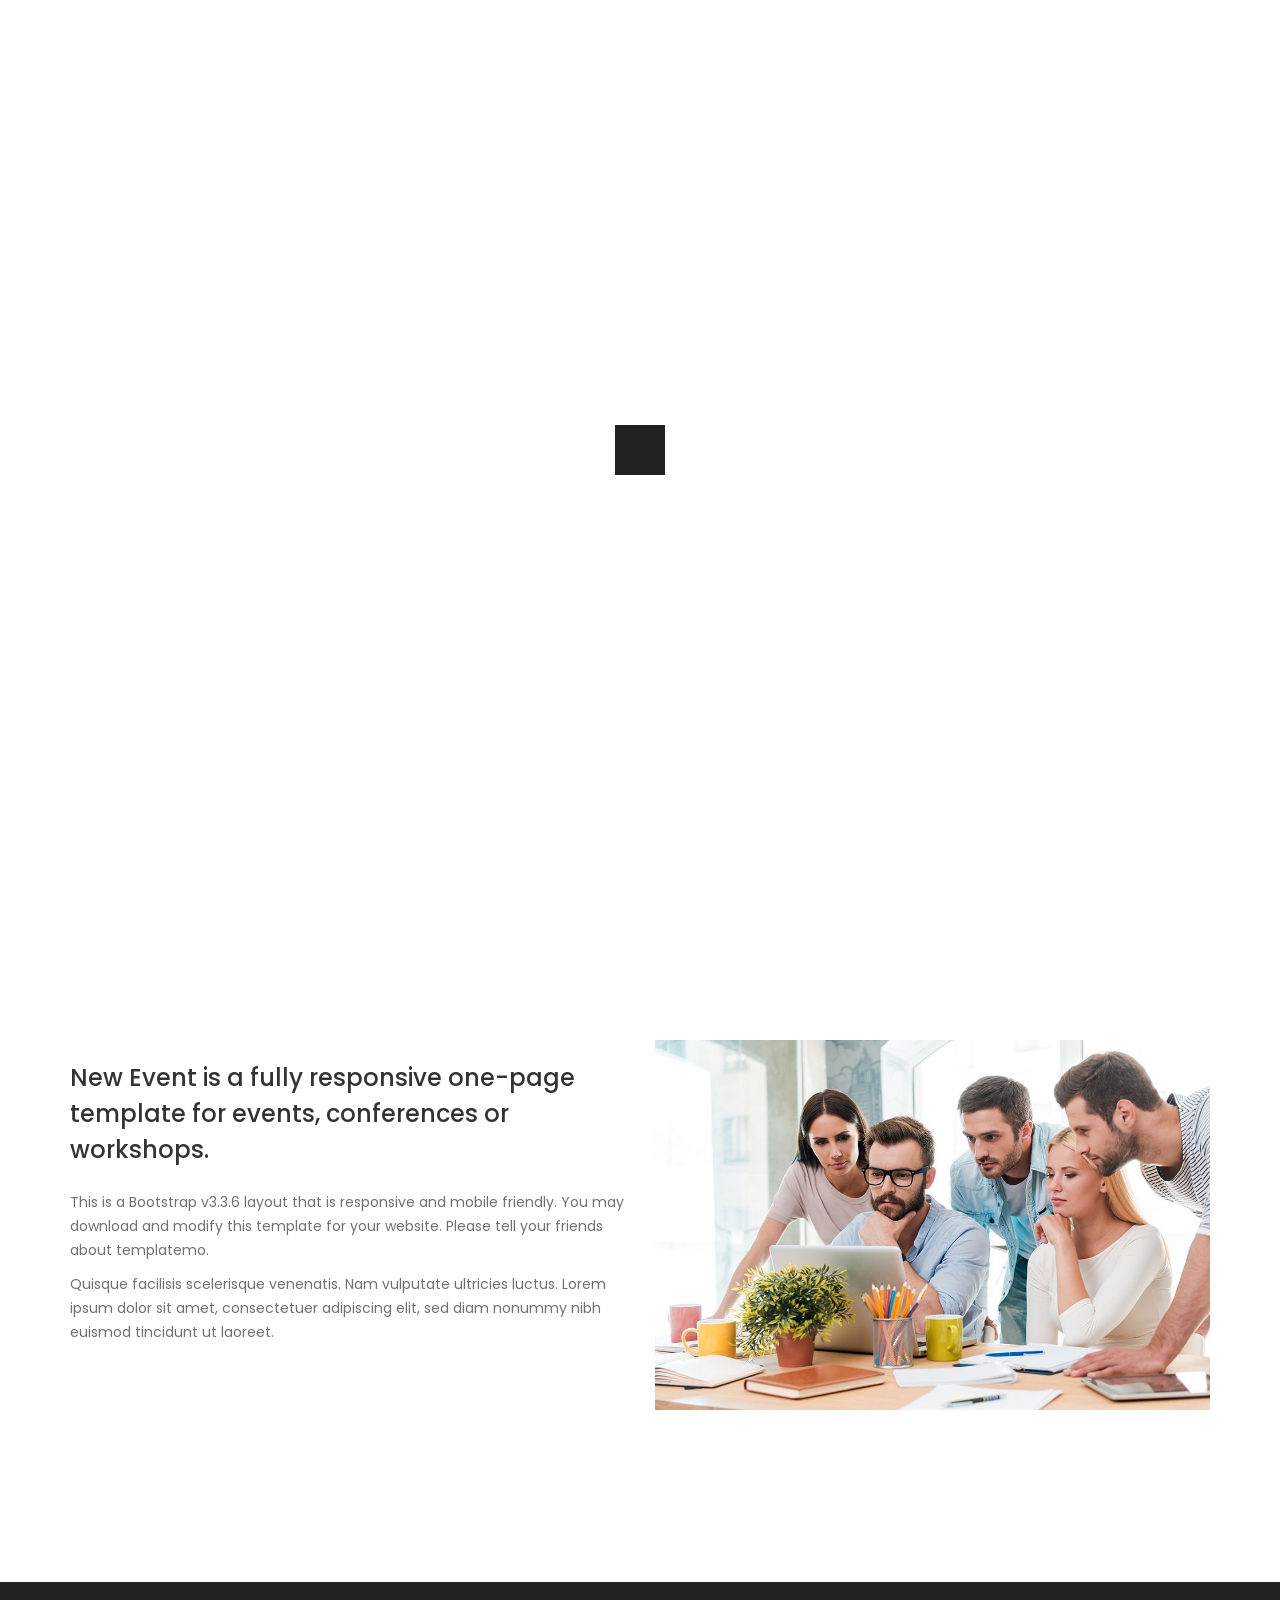
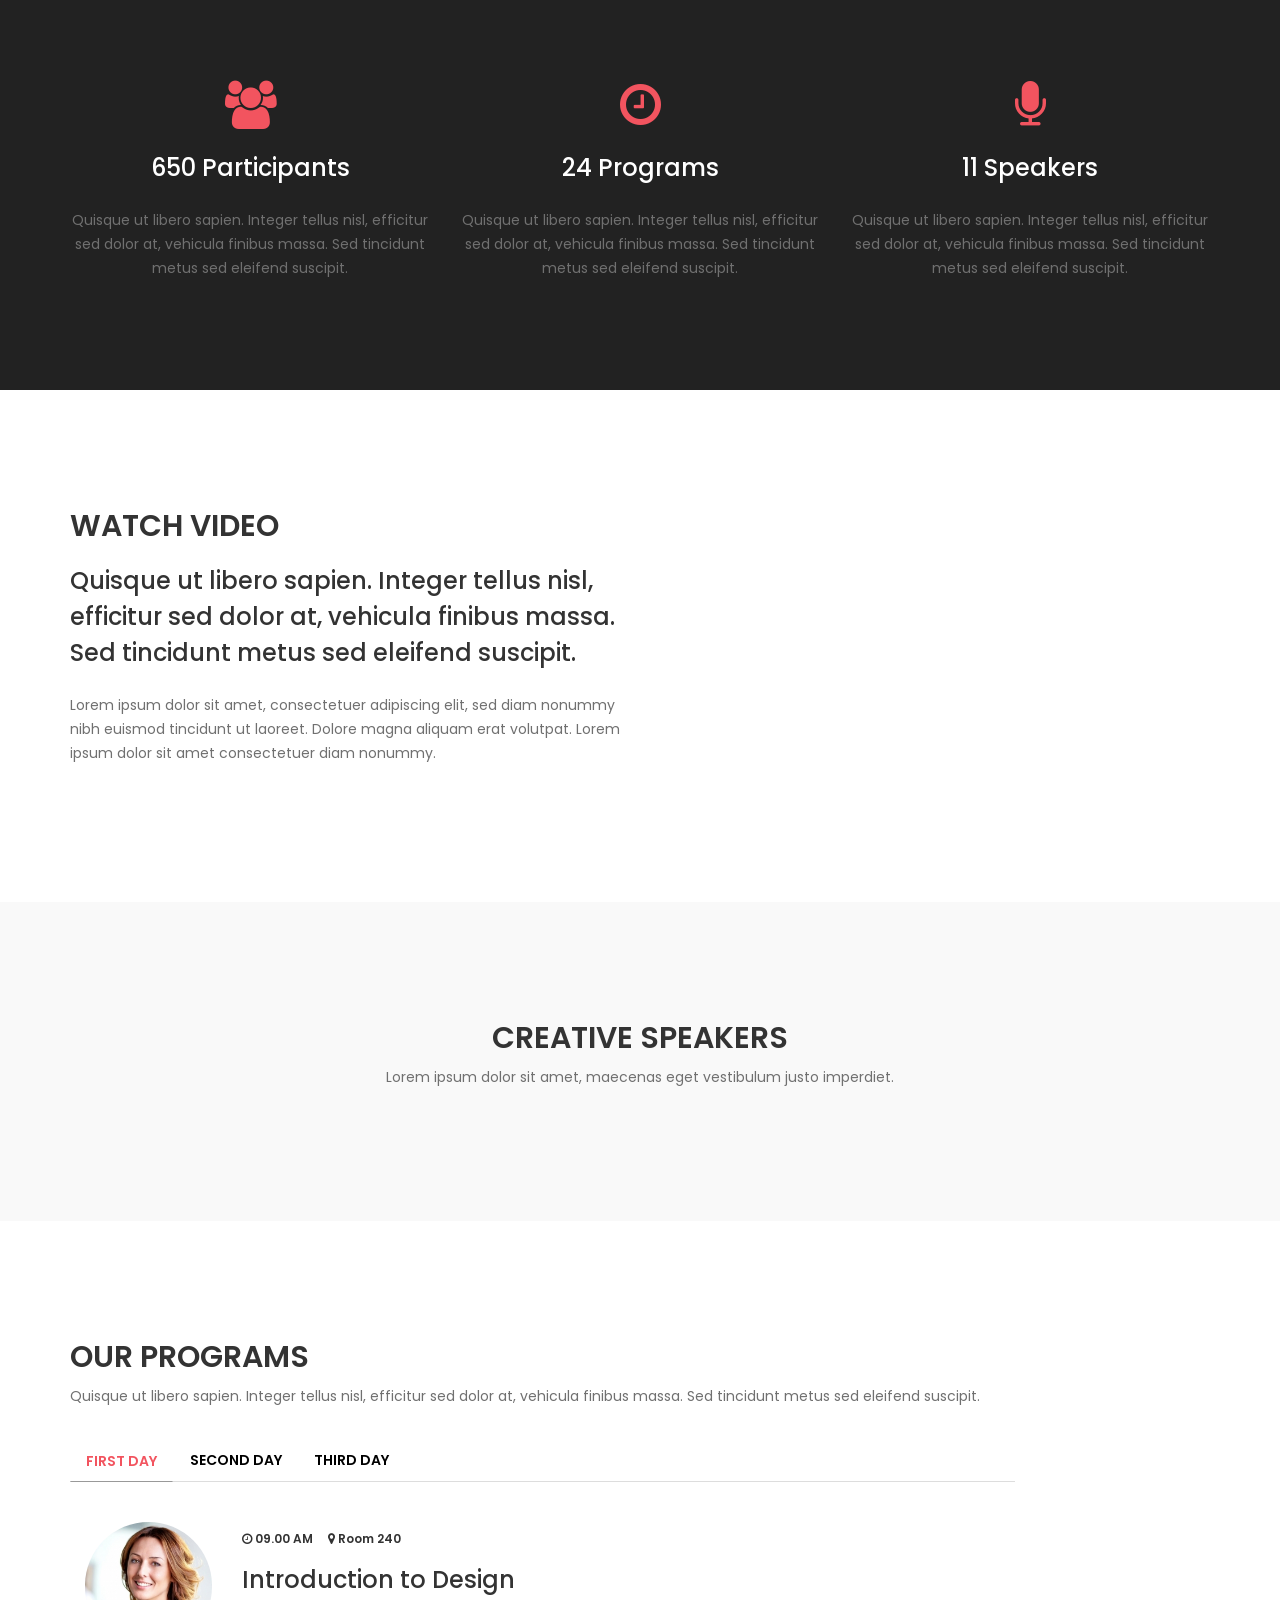
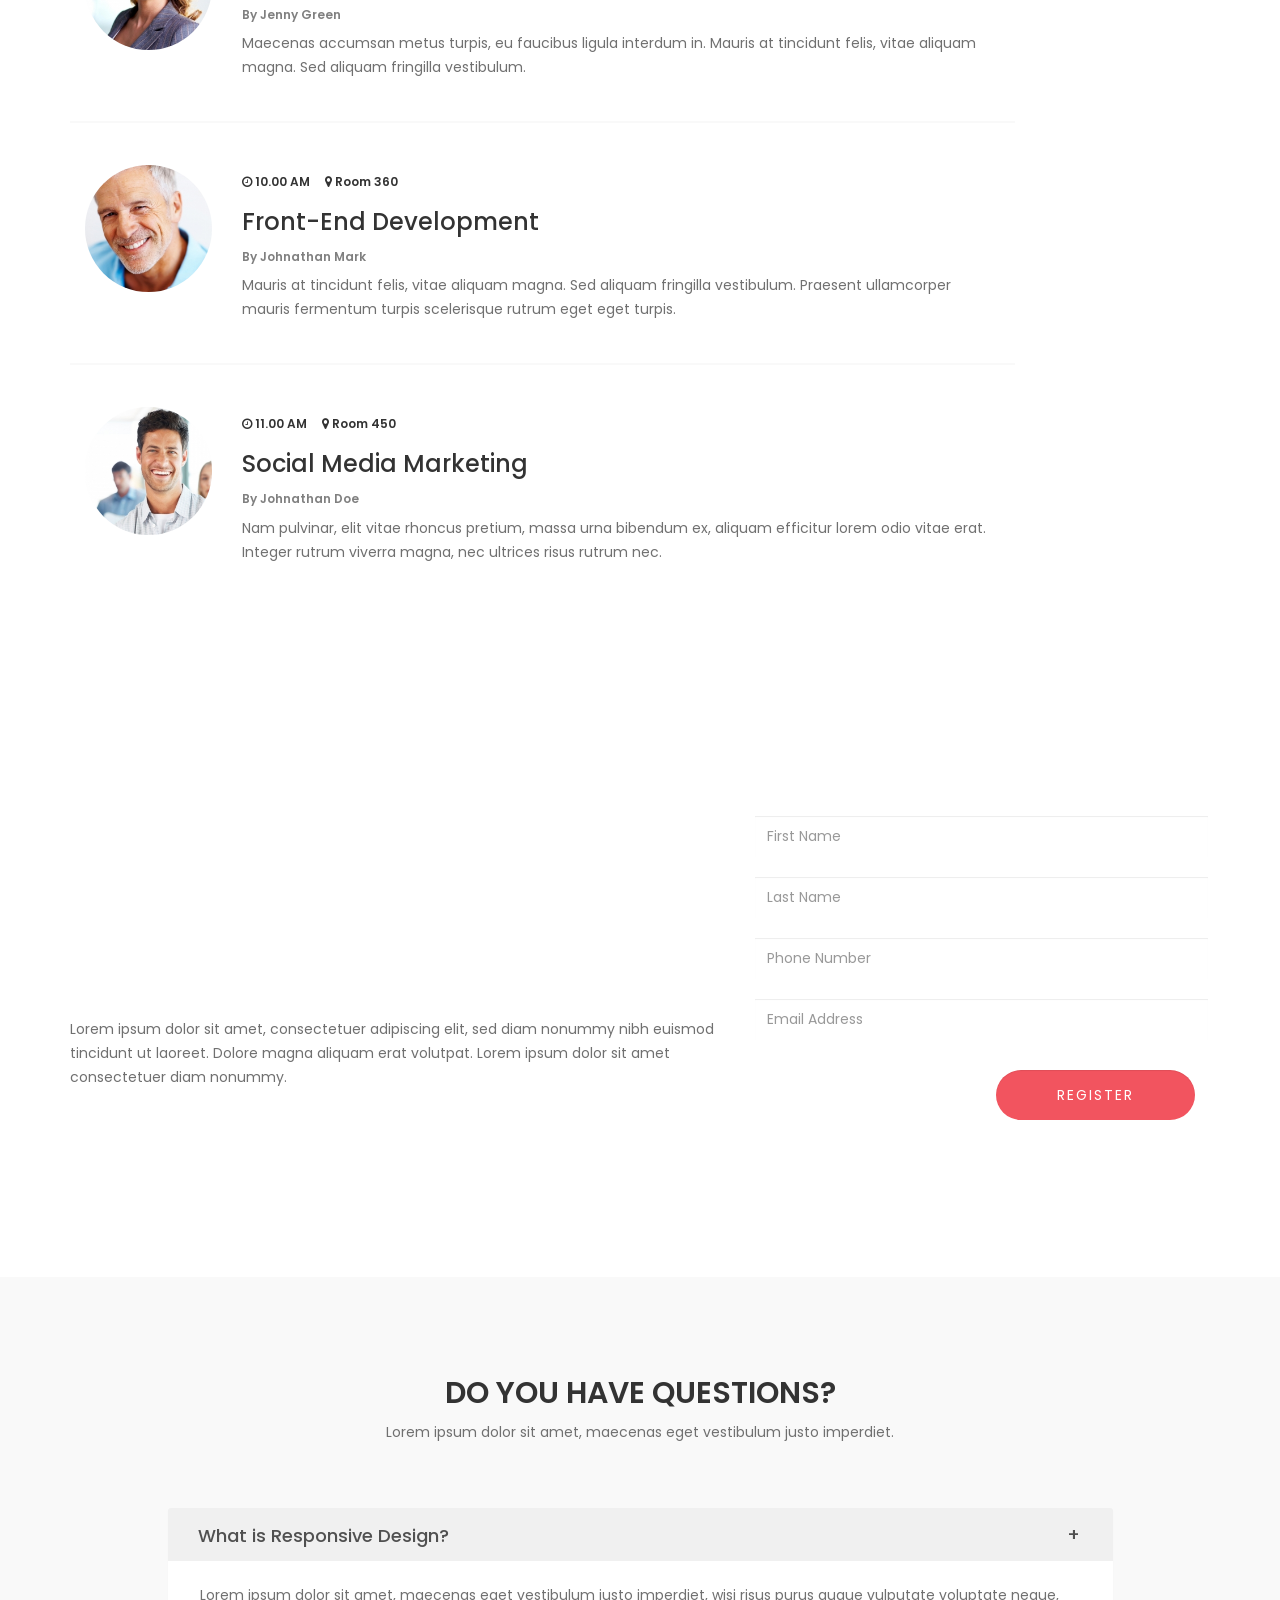
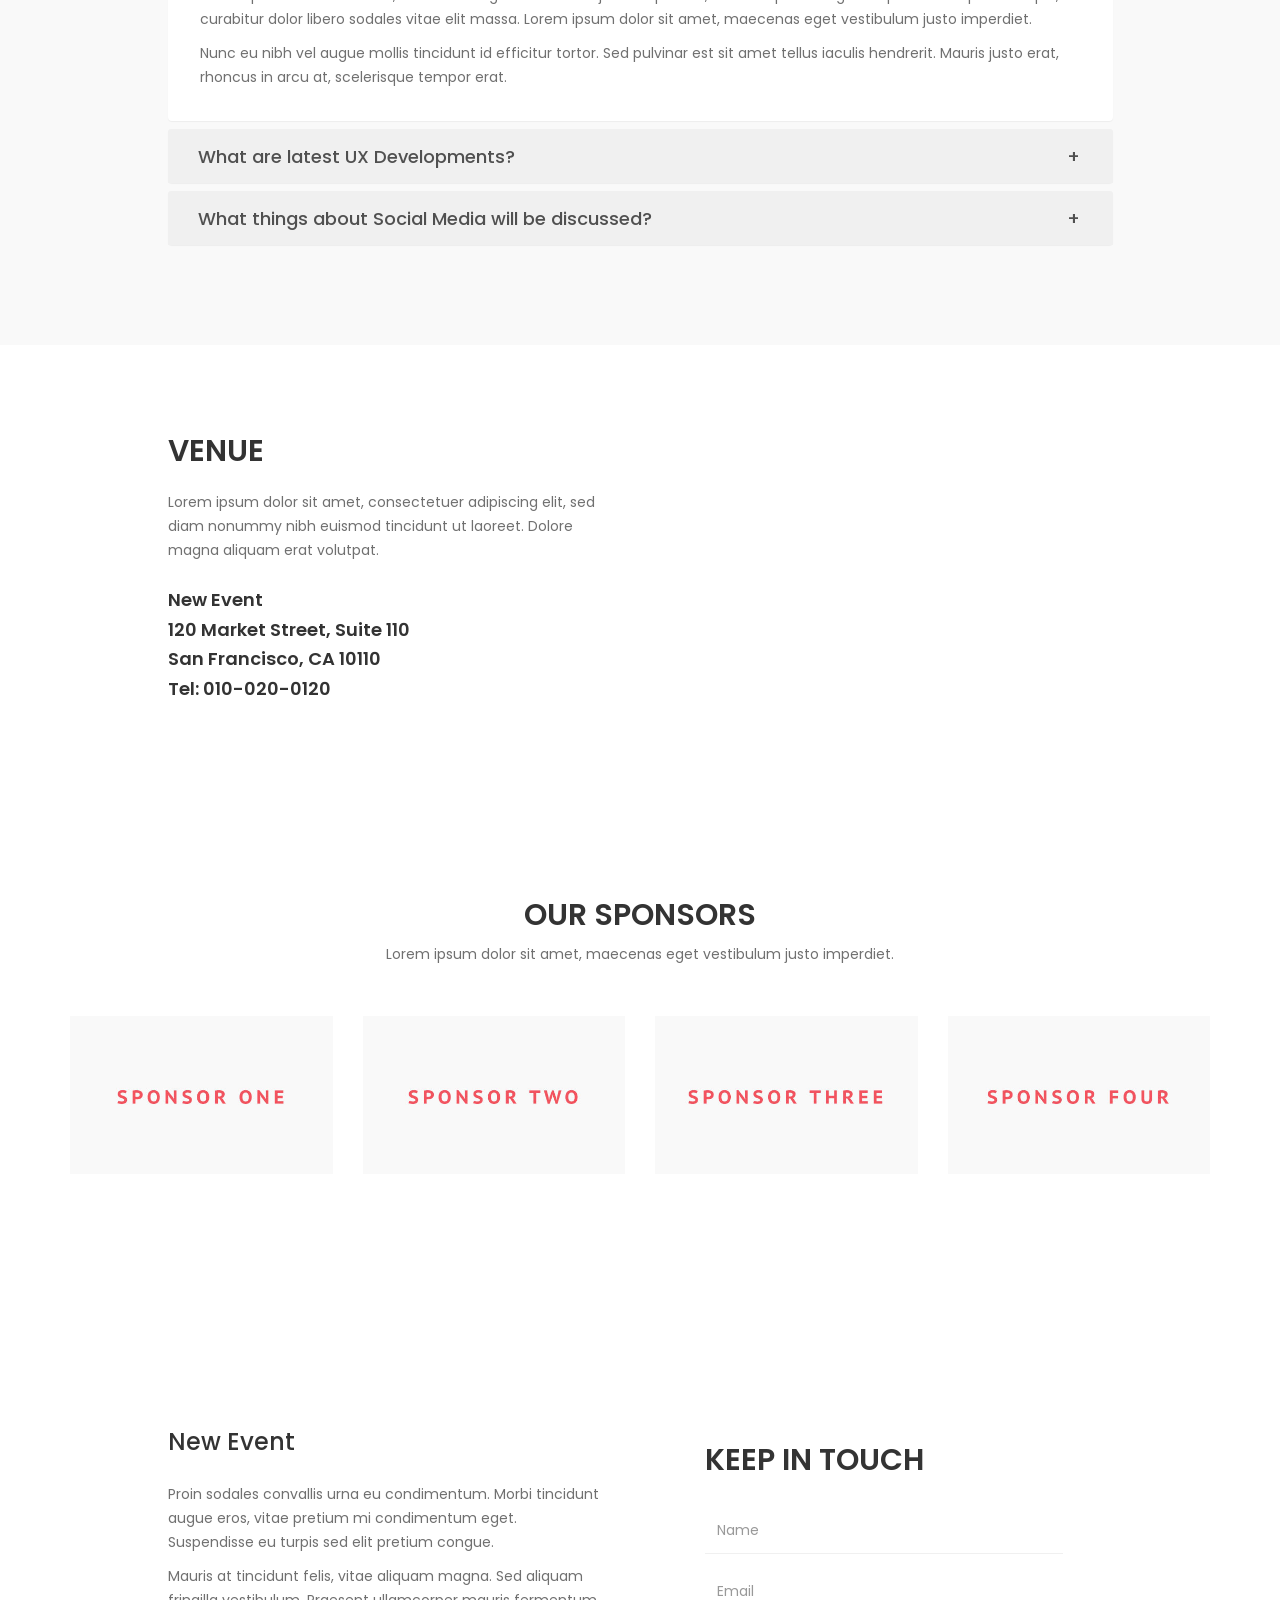
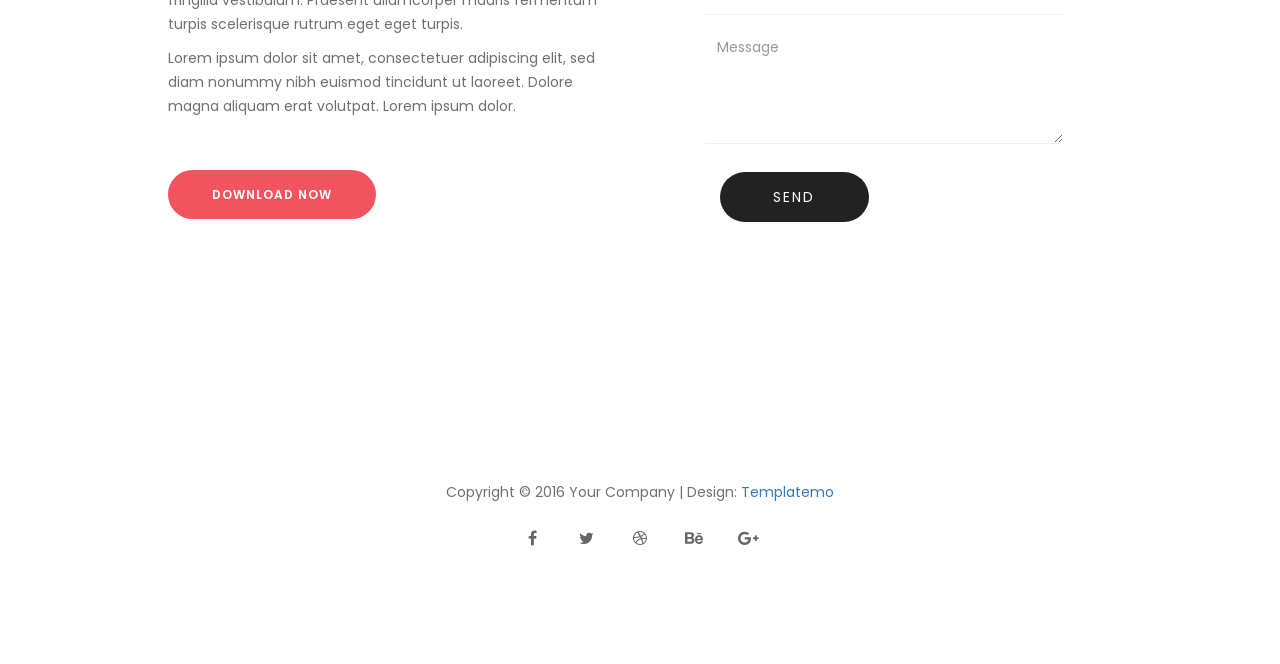
==== commit f211e10d: "I may have finally seen the light: found a really beautiful template to start from and started playi" ====
--- a/index.html
+++ b/index.html
@@ -1,64 +1,669 @@
-<!doctype html>
+<!DOCTYPE html>
 <html lang="en">
-
 <head>
-
-    <!-- Required meta tags -->
-    <meta charset="utf-8">
-    <meta name="viewport" content="width=device-width, initial-scale=1">
-
-    <!-- Bootstrap CSS -->
-    <link href="https://cdn.jsdelivr.net/npm/bootstrap@5.0.2/dist/css/bootstrap.min.css" rel="stylesheet"
-        integrity="sha384-EVSTQN3/azprG1Anm3QDgpJLIm9Nao0Yz1ztcQTwFspd3yD65VohhpuuCOmLASjC" crossorigin="anonymous">
-
-    <!-- My CSS -->
-    <link href="./02_css/style.css" rel="stylesheet">
-
-    <title>TDP</title>
+<!--
+New Event
+http://www.templatemo.com/tm-486-new-event
+-->
+<title>TDP</title>
+<meta name="description" content="">
+<meta name="author" content="">
+<meta charset="UTF-8">
+<meta http-equiv="X-UA-Compatible" content="IE=Edge">
+<meta name="viewport" content="width=device-width, initial-scale=1, maximum-scale=1">
+
+<link rel="stylesheet" href="css/bootstrap.min.css">
+<link rel="stylesheet" href="css/animate.css">
+<link rel="stylesheet" href="css/font-awesome.min.css">
+<link rel="stylesheet" href="css/owl.theme.css">
+<link rel="stylesheet" href="css/owl.carousel.css">
+
+<!-- Main css -->
+<link rel="stylesheet" href="css/style.css">
+
+<!-- Google Font -->
+<link href='https://fonts.googleapis.com/css?family=Poppins:400,500,600' rel='stylesheet' type='text/css'>
 
 </head>
-
-<body>
-
-    <nav class="navbar sticky-top navbar-expand-lg navbar-dark bg-dark">
-        <div class="container">
-            <a class="navbar-brand" href="#">
-                <img src="./04_assets/img/tdp_logo.png" alt="" width="50" height="50">
-            </a>
-            <button class="navbar-toggler" type="button" data-bs-toggle="collapse" data-bs-target="#navbarResponsive"
-                aria-controls="navbarResponsive" aria-expanded="false" aria-label="Toggle navigation">
-                <span class="navbar-toggler-icon"></span>
-            </button>
-            <div class="collapse navbar-collapse" id="navbarResponsive">
-                <ul class="navbar-nav ms-auto">
-                    <li class="nav-item">
-                        <a class="nav-link active" aria-current="true" href="#">Portfolio</a>
-                    </li>
-                    <li class="nav-item">
-                        <a class="nav-link" href="#">About</a>
-                    </li>
-                    <li class="nav-item">
-                        <a class="nav-link" href="#">Contact</a>
-                    </li>
-                </ul>
-            </div>
-        </div>
-    </nav>
-
-    <!-- Page Content -->
-    <div class="container">
-        <h1 class="mt-4">Logo Nav by Start Bootstrap</h1>
-        <p>The logo in the navbar is now a default Bootstrap feature in Bootstrap 4! Make sure to set the width and
-            height of the logo within the HTML or with CSS. For best results, use an SVG image as your logo.</p>
-    </div>
-
-    <h1>Hello, world!</h1>
-
-    <!-- Bootstrap Bundle with Popper -->
-    <script src="https://cdn.jsdelivr.net/npm/bootstrap@5.0.2/dist/js/bootstrap.bundle.min.js"
-        integrity="sha384-MrcW6ZMFYlzcLA8Nl+NtUVF0sA7MsXsP1UyJoMp4YLEuNSfAP+JcXn/tWtIaxVXM"
-        crossorigin="anonymous"></script>
+<body data-spy="scroll" data-offset="50" data-target=".navbar-collapse">
+
+<!-- =========================
+     PRE LOADER       
+============================== -->
+<div class="preloader">
+
+	<div class="sk-rotating-plane"></div>
+
+</div>
+
+
+<!-- =========================
+     NAVIGATION LINKS     
+============================== -->
+<div class="navbar navbar-fixed-top custom-navbar" role="navigation">
+	<div class="container">
+
+		<!-- navbar header -->
+		<div class="navbar-header">
+			<button class="navbar-toggle" data-toggle="collapse" data-target=".navbar-collapse">
+				<span class="icon icon-bar"></span>
+				<span class="icon icon-bar"></span>
+				<span class="icon icon-bar"></span>
+			</button>
+			<a href="#" class="navbar-brand">
+				<img src="images/tdp_logo.png" alt="" width="30px" height="30px"></img>
+			</a>
+		</div>
+
+		<div class="collapse navbar-collapse">
+
+			<ul class="nav navbar-nav navbar-right">
+				<li><a href="#intro" class="smoothScroll">Intro</a></li>
+				<li><a href="#portfolio" class="smoothScroll">Portfolio</a></li>
+				<li><a href="#skills" class="smoothScroll">Skills</a></li>
+				<li><a href="#about" class="smoothScroll">About</a></li>
+				<li><a href="#contact" class="smoothScroll">Contact</a></li>
+			</ul>
+
+		</div>
+
+	</div>
+</div>
+
+
+<!-- =========================
+    INTRO SECTION   
+============================== -->
+<section id="intro" class="parallax-section">
+	<div class="container">
+		<div class="row">
+
+			<div class="col-md-12 col-sm-12">
+				<h3 class="wow bounceIn" data-wow-delay="0.9s">Thomas Del Prete</h3>
+				<h1 class="wow fadeInUp" data-wow-delay="1.6s">Game Designer</h1>
+				<a href="#resume" class="btn btn-lg btn-default smoothScroll wow fadeInUp hidden-xs" data-wow-delay="2.3s">RESUME</a>
+				<a href="#contact" class="btn btn-lg btn-default smoothScroll wow fadeInUp" data-wow-delay="2.3s">CONTACT</a>
+			</div>
+
+
+		</div>
+	</div>
+</section>
+
+
+<!-- =========================
+    OVERVIEW SECTION   
+============================== -->
+<section id="overview" class="parallax-section">
+	<div class="container">
+		<div class="row">
+
+			<div class="wow fadeInUp col-md-6 col-sm-6" data-wow-delay="0.6s">
+				<h3>New Event is a fully responsive one-page template for events, conferences or workshops.</h3>
+				<p>This is a Bootstrap v3.3.6 layout that is responsive and mobile friendly. You may download and modify this template for your website. Please tell your friends about templatemo.</p>
+				<p>Quisque facilisis scelerisque venenatis. Nam vulputate ultricies luctus. Lorem ipsum dolor sit amet, consectetuer adipiscing elit, sed diam nonummy nibh euismod tincidunt ut laoreet.</p>
+			</div>
+					
+			<div class="wow fadeInUp col-md-6 col-sm-6" data-wow-delay="0.9s">
+				<img src="images/overview-img.jpg" class="img-responsive" alt="Overview">
+			</div>
+
+		</div>
+	</div>
+</section>
+
+
+<!-- =========================
+    DETAIL SECTION   
+============================== -->
+<section id="detail" class="parallax-section">
+	<div class="container">
+		<div class="row">
+
+			<div class="wow fadeInLeft col-md-4 col-sm-4" data-wow-delay="0.3s">
+				<i class="fa fa-group"></i>
+				<h3>650 Participants</h3>
+				<p>Quisque ut libero sapien. Integer tellus nisl, efficitur sed dolor at, vehicula finibus massa. Sed tincidunt metus sed eleifend suscipit.</p>
+			</div>
+
+			<div class="wow fadeInUp col-md-4 col-sm-4" data-wow-delay="0.6s">
+				<i class="fa fa-clock-o"></i>
+				<h3>24 Programs</h3>
+				<p>Quisque ut libero sapien. Integer tellus nisl, efficitur sed dolor at, vehicula finibus massa. Sed tincidunt metus sed eleifend suscipit.</p>
+			</div>
+
+			<div class="wow fadeInRight col-md-4 col-sm-4" data-wow-delay="0.9s">
+				<i class="fa fa-microphone"></i>
+				<h3>11 Speakers</h3>
+				<p>Quisque ut libero sapien. Integer tellus nisl, efficitur sed dolor at, vehicula finibus massa. Sed tincidunt metus sed eleifend suscipit.</p>
+			</div>
+
+		</div>
+	</div>
+</section>
+
+
+<!-- =========================
+    VIDEO SECTION   
+============================== -->
+<section id="video" class="parallax-section">
+	<div class="container">
+		<div class="row">
+
+			<div class="wow fadeInUp col-md-6 col-sm-10" data-wow-delay="1.3s">
+				<h2>Watch Video</h2>
+				<h3>Quisque ut libero sapien. Integer tellus nisl, efficitur sed dolor at, vehicula finibus massa. Sed tincidunt metus sed eleifend suscipit.</h3>
+				<p>Lorem ipsum dolor sit amet, consectetuer adipiscing elit, sed diam nonummy nibh euismod tincidunt ut laoreet. Dolore magna aliquam erat volutpat. Lorem ipsum dolor sit amet consectetuer diam nonummy.</p>
+			</div>
+			<div class="wow fadeInUp col-md-6 col-sm-10" data-wow-delay="1.6s">
+				<div class="embed-responsive embed-responsive-16by9">
+					<iframe class="embed-responsive-item" src="https://www.youtube.com/embed/XDPwXQjAlB0" allowfullscreen></iframe>
+				</div>
+			</div>
+
+		</div>
+	</div>
+</section>
+
+
+<!-- =========================
+    SPEAKERS SECTION   
+============================== -->
+<section id="speakers" class="parallax-section">
+	<div class="container">
+		<div class="row">
+
+			<div class="col-md-12 col-sm-12 wow bounceIn">
+				<div class="section-title">
+					<h2>Creative Speakers</h2>
+					<p>Lorem ipsum dolor sit amet, maecenas eget vestibulum justo imperdiet.</p>
+				</div>
+			</div>
+
+			<!-- Testimonial Owl Carousel section
+			================================================== -->
+			<div id="owl-speakers" class="owl-carousel">
+
+				<div class="item wow fadeInUp col-md-3 col-sm-3" data-wow-delay="0.9s">
+					<div class="speakers-wrapper">
+						<img src="images/speakers-img1.jpg" class="img-responsive" alt="speakers">
+							<div class="speakers-thumb">
+								<h3>Jenny Green</h3>
+								<h6>UI Designer</h6>
+							</div>
+					</div>
+				</div>
+
+				<div class="item wow fadeInUp col-md-3 col-sm-3" data-wow-delay="0.6s">
+					<div class="speakers-wrapper">
+						<img src="images/speakers-img2.jpg" class="img-responsive" alt="speakers">
+							<div class="speakers-thumb">
+								<h3>David Yoon</h3>
+								<h6>Creative Director</h6>
+							</div>
+					</div>
+				</div>
+
+				<div class="item wow fadeInUp col-md-3 col-sm-3" data-wow-delay="0.9s">
+					<div class="speakers-wrapper">
+						<img src="images/speakers-img3.jpg" class="img-responsive" alt="speakers">
+							<div class="speakers-thumb">
+								<h3>Je Mary Lee</h3>
+								<h6>Web Specialist</h6>
+							</div>
+					</div>
+				</div>
+
+				<div class="item wow fadeInUp col-md-3 col-sm-3" data-wow-delay="0.6s">
+					<div class="speakers-wrapper">
+						<img src="images/speakers-img4.jpg" class="img-responsive" alt="speakers">
+							<div class="speakers-thumb">
+								<h3>Johnathan Doe</h3>
+								<h6>Frontend Dev</h6>
+							</div>
+					</div>
+				</div>
+
+				<div class="item wow fadeInUp col-md-3 col-sm-3" data-wow-delay="0.6s">
+					<div class="speakers-wrapper">
+						<img src="images/speakers-img5.jpg" class="img-responsive" alt="speakers">
+							<div class="speakers-thumb">
+								<h3>Elite Hamilton</h3>
+								<h6>Marketing Guru</h6>
+							</div>
+					</div>
+				</div>
+				
+			</div>
+
+		</div>
+	</div>
+</section>
+
+
+<!-- =========================
+    PROGRAM SECTION   
+============================== -->
+<section id="program" class="parallax-section">
+	<div class="container">
+		<div class="row">
+
+			<div class="wow fadeInUp col-md-12 col-sm-12" data-wow-delay="0.6s">
+				<div class="section-title">
+					<h2>Our Programs</h2>
+					<p>Quisque ut libero sapien. Integer tellus nisl, efficitur sed dolor at, vehicula finibus massa. Sed tincidunt metus sed eleifend suscipit.</p>
+				</div>
+			</div>
+
+			<div class="wow fadeInUp col-md-10 col-sm-10" data-wow-delay="0.9s">
+				<!-- Nav tabs -->
+				<ul class="nav nav-tabs" role="tablist">
+					<li class="active"><a href="#fday" aria-controls="fday" role="tab" data-toggle="tab">FIRST DAY</a></li>
+					<li><a href="#sday" aria-controls="sday" role="tab" data-toggle="tab">SECOND DAY</a></li>
+					<li><a href="#tday" aria-controls="tday" role="tab" data-toggle="tab">THIRD DAY</a></li>
+				</ul>
+				<!-- tab panes -->
+				<div class="tab-content">
+
+					<div role="tabpanel" class="tab-pane active" id="fday">
+						<!-- program speaker here -->
+						<div class="col-md-2 col-sm-2">
+							<img src="images/program-img1.jpg" class="img-responsive" alt="program">
+						</div>
+						<div class="col-md-10 col-sm-10">
+							<h6>
+								<span><i class="fa fa-clock-o"></i> 09.00 AM</span> 
+								<span><i class="fa fa-map-marker"></i> Room 240</span>
+							</h6>
+							<h3>Introduction to Design</h3>
+							<h4>By Jenny Green</h4>
+							<p>Maecenas accumsan metus turpis, eu faucibus ligula interdum in. Mauris at tincidunt felis, vitae aliquam magna. Sed aliquam fringilla vestibulum.</p>
+						</div>
+
+						<!-- program divider -->
+						<div class="program-divider col-md-12 col-sm-12"></div>
+
+						<!-- program speaker here -->
+						<div class="col-md-2 col-sm-2">
+							<img src="images/program-img2.jpg" class="img-responsive" alt="program">
+						</div>
+						<div class="col-md-10 col-sm-10">
+							<h6>
+								<span><i class="fa fa-clock-o"></i> 10.00 AM</span> 
+								<span><i class="fa fa-map-marker"></i> Room 360</span>
+							</h6>
+							<h3>Front-End Development</h3>
+							<h4>By Johnathan Mark</h4>
+							<p>Mauris at tincidunt felis, vitae aliquam magna. Sed aliquam fringilla vestibulum. Praesent ullamcorper mauris fermentum turpis scelerisque rutrum eget eget turpis.</p>
+						</div>
+
+						<!-- program divider -->
+						<div class="program-divider col-md-12 col-sm-12"></div>
+
+						<!-- program speaker here -->
+						<div class="col-md-2 col-sm-2">
+							<img src="images/program-img3.jpg" class="img-responsive" alt="program">
+						</div>
+						<div class="col-md-10 col-sm-10">
+							<h6>
+								<span><i class="fa fa-clock-o"></i> 11.00 AM</span> 
+								<span><i class="fa fa-map-marker"></i> Room 450</span>
+							</h6>
+							<h3>Social Media Marketing</h3>
+							<h4>By Johnathan Doe</h4>
+							<p>Nam pulvinar, elit vitae rhoncus pretium, massa urna bibendum ex, aliquam efficitur lorem odio vitae erat. Integer rutrum viverra magna, nec ultrices risus rutrum nec.</p>
+						</div>
+					</div>
+
+					<div role="tabpanel" class="tab-pane" id="sday">
+						<!-- program speaker here -->
+						<div class="col-md-2 col-sm-2">
+							<img src="images/program-img4.jpg" class="img-responsive" alt="program">
+						</div>
+						<div class="col-md-10 col-sm-10">
+							<h6>
+								<span><i class="fa fa-clock-o"></i> 11.00 AM</span> 
+								<span><i class="fa fa-map-marker"></i> Room 240</span>
+							</h6>
+							<h3>Backend Development</h3>
+							<h4>By Matt Lee</h4>
+							<p>Integer rutrum viverra magna, nec ultrices risus rutrum nec. Pellentesque interdum vel nisi nec tincidunt. Quisque facilisis scelerisque venenatis. Nam vulputate ultricies luctus.</p>
+						</div>
+
+						<!-- program divider -->
+						<div class="program-divider col-md-12 col-sm-12"></div>
+
+						<!-- program speaker here -->
+						<div class="col-md-2 col-sm-2">
+							<img src="images/program-img5.jpg" class="img-responsive" alt="program">
+						</div>
+						<div class="col-md-10 col-sm-10">
+							<h6>
+								<span><i class="fa fa-clock-o"></i> 01.00 PM</span> 
+								<span><i class="fa fa-map-marker"></i> Room 450</span>
+							</h6>
+							<h3>Web Application Lite</h3>
+							<h4>By David Orlando</h4>
+							<p>Aliquam faucibus lobortis dolor, id pellentesque eros pretium in. Aenean in erat ut quam aliquet commodo. Vivamus aliquam pulvinar ipsum ut sollicitudin. Suspendisse quis sollicitudin mauris.</p>
+						</div>
+
+						<!-- program divider -->
+						<div class="program-divider col-md-12 col-sm-12"></div>
+
+						<!-- program speaker here -->
+						<div class="col-md-2 col-sm-2">
+							<img src="images/program-img6.jpg" class="img-responsive" alt="program">
+						</div>
+						<div class="col-md-10 col-sm-10">
+							<h6>
+								<span><i class="fa fa-clock-o"></i> 03.00 PM</span> 
+								<span><i class="fa fa-map-marker"></i> Room 650</span>
+							</h6>
+							<h3>Professional UX Design</h3>
+							<h4>By James Lee Mark</h4>
+							<p>Lorem ipsum dolor sit amet, consectetuer adipiscing elit, sed diam nonummy nibh euismod tincidunt ut laoreet. Dolore magna aliquam erat volutpat.</p>
+						</div>
+					</div>
+
+					<div role="tabpanel" class="tab-pane" id="tday">
+						<!-- program speaker here -->
+						<div class="col-md-2 col-sm-2">
+							<img src="images/program-img7.jpg" class="img-responsive" alt="program">
+						</div>
+						<div class="col-md-10 col-sm-10">
+							<h6>
+								<span><i class="fa fa-clock-o"></i> 03.00 PM</span> 
+								<span><i class="fa fa-map-marker"></i> Room 750</span>
+							</h6>
+							<h3>Online Shopping Business</h3>
+							<h4>By Michael Walker</h4>
+							<p>Aliquam faucibus lobortis dolor, id pellentesque eros pretium in. Aenean in erat ut quam aliquet commodo. Vivamus aliquam pulvinar ipsum ut sollicitudin. Suspendisse quis sollicitudin mauris.</p>
+						</div>
+
+						<!-- program divider -->
+						<div class="program-divider col-md-12 col-sm-12"></div>
+
+						<!-- program speaker here -->
+						<div class="col-md-2 col-sm-2">
+							<img src="images/program-img8.jpg" class="img-responsive" alt="program">
+						</div>
+						<div class="col-md-10 col-sm-10">
+							<h6>
+								<span><i class="fa fa-clock-o"></i> 05.00 PM</span> 
+								<span><i class="fa fa-map-marker"></i> Room 850</span>
+							</h6>
+							<h3>Introduction to Mobile App</h3>
+							<h4>By Cherry Stella</h4>
+							<p>Nunc eu nibh vel augue mollis tincidunt id efficitur tortor. Sed pulvinar est sit amet tellus iaculis hendrerit. Mauris justo erat, rhoncus in arcu at, scelerisque tempor erat.</p>
+						</div>
+
+						<!-- program divider -->
+						<div class="program-divider col-md-12 col-sm-12"></div>
+
+						<!-- program speaker here -->
+						<div class="col-md-2 col-sm-2">
+							<img src="images/program-img9.jpg" class="img-responsive" alt="program">
+						</div>
+						<div class="col-md-10 col-sm-10">
+							<h6>
+								<span><i class="fa fa-clock-o"></i> 07.00 PM</span> 
+								<span><i class="fa fa-map-marker"></i> Room 750</span>
+							</h6>
+							<h3>Bootstrap UI Design</h3>
+							<h4>By John David</h4>
+							<p>Lorem ipsum dolor sit amet, consectetuer adipiscing elit, sed diam nonummy nibh euismod tincidunt ut laoreet. Dolore magna aliquam erat volutpat.</p>
+						</div>
+					</div>
+
+				</div>
+
+		</div>
+	</div>
+</section>
+
+
+<!-- =========================
+   REGISTER SECTION   
+============================== -->
+<section id="register" class="parallax-section">
+	<div class="container">
+		<div class="row">
+
+			<div class="wow fadeInUp col-md-7 col-sm-7" data-wow-delay="0.6s">
+				<h2>Register Here</h2>
+				<h3>Nunc eu nibh vel augue mollis tincidunt id efficitur tortor. Sed pulvinar est sit amet tellus iaculis hendrerit.</h3>
+				<p>Lorem ipsum dolor sit amet, consectetuer adipiscing elit, sed diam nonummy nibh euismod tincidunt ut laoreet. Dolore magna aliquam erat volutpat. Lorem ipsum dolor sit amet consectetuer diam nonummy.</p>
+			</div>
+
+			<div class="wow fadeInUp col-md-5 col-sm-5" data-wow-delay="1s">
+				<form action="#" method="post">
+					<input name="firstname" type="text" class="form-control" id="firstname" placeholder="First Name">
+					<input name="lastname" type="text" class="form-control" id="lastname" placeholder="Last Name">
+					<input name="phone" type="telephone" class="form-control" id="phone" placeholder="Phone Number">
+					<input name="email" type="email" class="form-control" id="email" placeholder="Email Address">
+					<div class="col-md-offset-6 col-md-6 col-sm-offset-1 col-sm-10">
+						<input name="submit" type="submit" class="form-control" id="submit" value="REGISTER">
+					</div>
+				</form>
+			</div>
+
+			<div class="col-md-1"></div>
+
+		</div>
+	</div>
+</section>
+
+
+<!-- =========================
+    FAQ SECTION   
+============================== -->
+<section id="faq" class="parallax-section">
+	<div class="container">
+		<div class="row">
+
+			<!-- Section title
+			================================================== -->
+			<div class="wow bounceIn col-md-offset-2 col-md-8 col-sm-offset-1 col-sm-10 text-center">
+				<div class="section-title">
+					<h2>Do you have Questions?</h2>
+					<p>Lorem ipsum dolor sit amet, maecenas eget vestibulum justo imperdiet.</p>
+				</div>
+			</div>
+
+			<div class="wow fadeInUp col-md-offset-1 col-md-10 col-sm-offset-1 col-sm-10" data-wow-delay="0.9s">
+				<div class="panel-group" id="accordion" role="tablist" aria-multiselectable="true">
+
+  					<div class="panel panel-default">
+   						<div class="panel-heading" role="tab" id="headingOne">
+      						<h4 class="panel-title">
+        						<a class="collapsed" data-toggle="collapse" data-parent="#accordion" href="#collapseOne" aria-expanded="false" aria-controls="collapseOne">
+          							 What is Responsive Design?
+        						</a>
+      						</h4>
+    					</div>
+   						<div id="collapseOne" class="panel-collapse collapse in" role="tabpanel" aria-labelledby="headingOne">
+      						<div class="panel-body">
+        						<p>Lorem ipsum dolor sit amet, maecenas eget vestibulum justo imperdiet, wisi risus purus augue vulputate voluptate neque, curabitur dolor libero sodales vitae elit massa. Lorem ipsum dolor sit amet, maecenas eget vestibulum justo imperdiet.</p>
+								<p>Nunc eu nibh vel augue mollis tincidunt id efficitur tortor. Sed pulvinar est sit amet tellus iaculis hendrerit. Mauris justo erat, rhoncus in arcu at, scelerisque tempor erat.</p>
+      						</div>
+   						 </div>
+ 					</div>
+
+    				<div class="panel panel-default">
+   						<div class="panel-heading" role="tab" id="headingTwo">
+      						<h4 class="panel-title">
+        						<a class="collapsed" data-toggle="collapse" data-parent="#accordion" href="#collapseTwo" aria-expanded="false" aria-controls="collapseTwo">
+          							What are latest UX Developments?
+        						</a>
+      						</h4>
+    					</div>
+   						<div id="collapseTwo" class="panel-collapse collapse" role="tabpanel" aria-labelledby="headingTwo">
+      						<div class="panel-body">
+                            	<p>Nunc eu nibh vel augue mollis tincidunt id efficitur tortor. Sed pulvinar est sit amet tellus iaculis hendrerit. Mauris justo erat, rhoncus in arcu at, scelerisque tempor erat.</p>
+        						<p>Lorem ipsum dolor sit amet, maecenas eget vestibulum justo imperdiet, wisi risus purus augue vulputate voluptate neque, curabitur dolor libero sodales vitae elit massa. Lorem ipsum dolor sit amet, maecenas eget vestibulum justo imperdiet.</p>
+      						</div>
+   						 </div>
+ 					</div>
+
+ 					<div class="panel panel-default">
+   						<div class="panel-heading" role="tab" id="headingThree">
+      						<h4 class="panel-title">
+        						<a class="collapsed" data-toggle="collapse" data-parent="#accordion" href="#collapseThree" aria-expanded="false" aria-controls="collapseThree">
+          							What things about Social Media will be discussed?
+        						</a>
+      						</h4>
+    					</div>
+   						<div id="collapseThree" class="panel-collapse collapse" role="tabpanel" aria-labelledby="headingThree">
+      						<div class="panel-body">
+                            	<p>Aenean vulputate finibus justo et feugiat. Ut turpis lacus, dapibus quis justo id, porttitor tempor justo. Quisque ut libero sapien. Integer tellus nisl, efficitur sed dolor at, vehicula finibus massa.</p>
+        						<p>Lorem ipsum dolor sit amet, maecenas eget vestibulum justo imperdiet, wisi risus purus augue vulputate voluptate neque, curabitur dolor libero sodales vitae elit massa. Lorem ipsum dolor sit amet, maecenas eget vestibulum justo imperdiet.</p>
+      						</div>
+   						 </div>
+ 					 </div>
+
+ 				 </div>
+			</div>
+
+		</div>
+	</div>
+</section>
+
+
+<!-- =========================
+    VENUE SECTION   
+============================== -->
+<section id="venue" class="parallax-section">
+	<div class="container">
+		<div class="row">
+
+			<div class="wow fadeInLeft col-md-offset-1 col-md-5 col-sm-8" data-wow-delay="0.9s">
+				<h2>Venue</h2>
+				<p>Lorem ipsum dolor sit amet, consectetuer adipiscing elit, sed diam nonummy nibh euismod tincidunt ut laoreet. Dolore magna aliquam erat volutpat.</p>
+				<h4>New Event</h4>
+  				<h4>120 Market Street, Suite 110</h4>
+  				<h4>San Francisco, CA 10110</h4>
+				<h4>Tel: 010-020-0120</h4>		
+			</div>
+
+		</div>
+	</div>
+</section>
+
+
+<!-- =========================
+    SPONSORS SECTION   
+============================== -->
+<section id="sponsors" class="parallax-section">
+	<div class="container">
+		<div class="row">
+
+			<div class="wow bounceIn col-md-12 col-sm-12">
+				<div class="section-title">
+					<h2>Our Sponsors</h2>
+					<p>Lorem ipsum dolor sit amet, maecenas eget vestibulum justo imperdiet.</p>
+				</div>
+			</div>
+
+			<div class="wow fadeInUp col-md-3 col-sm-6 col-xs-6" data-wow-delay="0.3s">
+				<img src="images/sponsor-img1.jpg" class="img-responsive" alt="sponsors">	
+			</div>
+
+			<div class="wow fadeInUp col-md-3 col-sm-6 col-xs-6" data-wow-delay="0.6s">
+				<img src="images/sponsor-img2.jpg" class="img-responsive" alt="sponsors">	
+			</div>
+
+			<div class="wow fadeInUp col-md-3 col-sm-6 col-xs-6" data-wow-delay="0.9s">
+				<img src="images/sponsor-img3.jpg" class="img-responsive" alt="sponsors">	
+			</div>
+
+			<div class="wow fadeInUp col-md-3 col-sm-6 col-xs-6" data-wow-delay="1s">
+				<img src="images/sponsor-img4.jpg" class="img-responsive" alt="sponsors">	
+			</div>
+
+		</div>
+	</div>
+</section>
+
+
+<!-- =========================
+    CONTACT SECTION   
+============================== -->
+<section id="contact" class="parallax-section">
+	<div class="container">
+		<div class="row">
+
+			<div class="wow fadeInUp col-md-offset-1 col-md-5 col-sm-6" data-wow-delay="0.6s">
+				<div class="contact_des">
+					<h3>New Event</h3>
+					<p>Proin sodales convallis urna eu condimentum. Morbi tincidunt augue eros, vitae pretium mi condimentum eget. Suspendisse eu turpis sed elit pretium congue.</p>
+					<p>Mauris at tincidunt felis, vitae aliquam magna. Sed aliquam fringilla vestibulum. Praesent ullamcorper mauris fermentum turpis scelerisque rutrum eget eget turpis.</p>
+					<p>Lorem ipsum dolor sit amet, consectetuer adipiscing elit, sed diam nonummy nibh euismod tincidunt ut laoreet. Dolore magna aliquam erat volutpat. Lorem ipsum dolor.</p>
+					<a href="#" class="btn btn-danger">DOWNLOAD NOW</a>
+				</div>
+			</div>
+
+			<div class="wow fadeInUp col-md-5 col-sm-6" data-wow-delay="0.9s">
+				<div class="contact_detail">
+					<div class="section-title">
+						<h2>Keep in touch</h2>
+					</div>
+					<form action="#" method="post">
+						<input name="name" type="text" class="form-control" id="name" placeholder="Name">
+					  	<input name="email" type="email" class="form-control" id="email" placeholder="Email">
+					  	<textarea name="message" rows="5" class="form-control" id="message" placeholder="Message"></textarea>
+						<div class="col-md-6 col-sm-10">
+							<input name="submit" type="submit" class="form-control" id="submit" value="SEND">
+						</div>
+					</form>
+				</div>
+			</div>
+
+		</div>
+	</div>
+</section>
+
+
+<!-- =========================
+    FOOTER SECTION   
+============================== -->
+<footer>
+	<div class="container">
+		<div class="row">
+
+			<div class="col-md-12 col-sm-12">
+				<p class="wow fadeInUp" data-wow-delay="0.6s">Copyright &copy; 2016 Your Company 
+                    
+                    | Design: <a rel="nofollow" href="http://www.templatemo.com/page/1" target="_parent">Templatemo</a></p>
+
+				<ul class="social-icon">
+					<li><a href="#" class="fa fa-facebook wow fadeInUp" data-wow-delay="1s"></a></li>
+					<li><a href="#" class="fa fa-twitter wow fadeInUp" data-wow-delay="1.3s"></a></li>
+					<li><a href="#" class="fa fa-dribbble wow fadeInUp" data-wow-delay="1.6s"></a></li>
+					<li><a href="#" class="fa fa-behance wow fadeInUp" data-wow-delay="1.9s"></a></li>
+					<li><a href="#" class="fa fa-google-plus wow fadeInUp" data-wow-delay="2s"></a></li>
+				</ul>
+
+			</div>
+			
+		</div>
+	</div>
+</footer>
+
+
+<!-- Back top -->
+<a href="#back-top" class="go-top"><i class="fa fa-angle-up"></i></a>
+
+
+<!-- =========================
+     SCRIPTS   
+============================== -->
+<script src="js/jquery.js"></script>
+<script src="js/bootstrap.min.js"></script>
+<script src="js/jquery.parallax.js"></script>
+<script src="js/owl.carousel.min.js"></script>
+<script src="js/smoothscroll.js"></script>
+<script src="js/wow.min.js"></script>
+<script src="js/custom.js"></script>
 
 </body>
-
 </html>
--- a/css/style.css
+++ b/css/style.css
@@ -0,0 +1,738 @@
+/*
+
+New Event
+
+http://www.templatemo.com/tm-486-new-event
+
+*/
+
+body {
+		background: #ffffff;
+    font-family: 'Poppins', sans-serif;
+    font-style: normal;
+		font-weight: 400;
+}
+
+
+/*---------------------------------------
+    Typorgraphy              
+-----------------------------------------*/
+h1,h2,h3,h4,h5,h6 {
+  font-weight: 600;
+}
+
+h3,h5 {
+  font-weight: 500;
+}
+
+h1 {
+    font-size: 40px;
+    letter-spacing: 2px;
+}
+
+h2 {
+  font-size: 30px;
+  text-transform: uppercase;
+}
+
+h3 {
+  line-height: 36px;
+}
+
+h5 {
+    letter-spacing: 1px;
+    padding-top: 10px;
+}
+
+p {
+    color: #707070;
+    font-size: 14px;
+    line-height: 24px;
+}
+
+a {
+  text-decoration: none !important;
+  outline: none;
+}
+
+
+/*---------------------------------------
+    General               
+-----------------------------------------*/
+.section-title {
+  margin-bottom: 32px;
+}
+
+#overview,
+#register {
+  padding-top: 14rem;
+  padding-bottom: 14rem;
+}
+
+#detail, #video,
+#speakers, 
+#program,
+#sponsors, 
+#contact, footer {
+    padding-top: 10rem;
+    padding-bottom: 10rem;
+}
+
+#detail,
+#speakers, #sponsors,
+footer {
+  text-align: center;
+}
+
+#overview h3,
+#detail h3, #video h3,
+#register h3,
+#venue h3,
+#contact h3 {
+    padding-bottom: 12px;
+}
+
+#intro .btn,
+#contact .btn {
+    background: transparent;
+    border: 2px solid #ffffff;
+    border-radius: 0px;
+    color: #ffffff;
+    font-weight: 600;
+    letter-spacing: 1px;
+    font-size: 12px;
+    padding: 14px 42px;
+    margin-top: 42px;
+    margin-right: 12px;
+    -webkit-transition: all 0.4s ease-in-out;
+    transition: all 0.4s ease-in-out;
+}
+
+#intro .btn-danger,
+#contact .btn-danger {
+    background: #f2545f;
+    border-color: transparent;
+}
+
+#contact .btn {
+  border-radius: 100px;
+}
+
+#intro .btn-danger:hover {
+  background: transparent;
+  border-color: #ffffff;
+  color: #ffffff;
+}
+
+#contact .btn-danger:hover {
+  background: #222;
+}
+
+#intro .btn-default:hover {
+    background: #ffffff;
+    color: #333333;
+    border-color: transparent;
+}
+
+.parallax-section {
+  background-attachment: fixed !important;
+  background-size: cover !important;
+}
+
+
+
+/*---------------------------------------
+    Preloader section              
+-----------------------------------------*/
+.preloader {
+  position: fixed;
+  top: 0;
+  left: 0;
+  width: 100%;
+  height: 100%;
+  z-index: 99999;
+  display: flex;
+  flex-flow: row nowrap;
+  justify-content: center;
+  align-items: center;
+  background: none repeat scroll 0 0 #ffffff;
+}
+
+.sk-rotating-plane {
+  width: 50px;
+  height: 50px;
+  background-color: #222;
+  -webkit-animation: sk-rotatePlane 1.2s infinite ease-in-out;
+          animation: sk-rotatePlane 1.2s infinite ease-in-out; }
+
+@-webkit-keyframes sk-rotatePlane {
+  0% {
+    -webkit-transform: perspective(120px) rotateX(0deg) rotateY(0deg);
+            transform: perspective(120px) rotateX(0deg) rotateY(0deg); }
+  50% {
+    -webkit-transform: perspective(120px) rotateX(-180.1deg) rotateY(0deg);
+            transform: perspective(120px) rotateX(-180.1deg) rotateY(0deg); }
+  100% {
+    -webkit-transform: perspective(120px) rotateX(-180deg) rotateY(-179.9deg);
+            transform: perspective(120px) rotateX(-180deg) rotateY(-179.9deg); } }
+
+@keyframes sk-rotatePlane {
+  0% {
+    -webkit-transform: perspective(120px) rotateX(0deg) rotateY(0deg);
+            transform: perspective(120px) rotateX(0deg) rotateY(0deg); }
+  50% {
+    -webkit-transform: perspective(120px) rotateX(-180.1deg) rotateY(0deg);
+            transform: perspective(120px) rotateX(-180.1deg) rotateY(0deg); }
+  100% {
+    -webkit-transform: perspective(120px) rotateX(-180deg) rotateY(-179.9deg);
+            transform: perspective(120px) rotateX(-180deg) rotateY(-179.9deg); } }
+
+
+
+/*---------------------------------------
+    Navigation Links section              
+-----------------------------------------*/
+.custom-navbar {
+    margin-bottom: 0;
+    background-color: #101010;
+}
+
+.custom-navbar .navbar-brand {
+    color: #ffffff;
+    font-weight: 600;
+    font-size: 3rem;
+    line-height: 40px;
+}
+
+.custom-navbar .nav li a {
+    color: #ddd;
+    font-size: 12px;
+    font-weight: 500;
+    letter-spacing: 0.6px;
+    text-transform: uppercase;
+    line-height: 40px;
+    transition: all 0.4s ease-in-out;
+}
+
+.custom-navbar .nav li a:hover {
+    background: transparent;
+    color: #66ccff;
+}
+
+.custom-navbar .navbar-nav > li > a:hover,
+.custom-navbar .navbar-nav > li > a:focus {
+  background-color: transparent;
+}
+
+.custom-navbar .nav li.active > a {
+    background-color: transparent;
+    color: #66ccff;
+}
+
+.custom-navbar .navbar-toggle {
+    border: none;
+    padding-top: 10px;
+}
+
+.custom-navbar .navbar-toggle {
+    background-color: transparent;
+}
+
+.custom-navbar .navbar-toggle .icon-bar {
+    background: #ffffff;
+    border-color: transparent;
+}
+
+@media(min-width:768px) {
+    .custom-navbar {
+        padding: 20px 0;
+        border-bottom: 0;
+        background: 0 0; 
+    }
+    .custom-navbar.top-nav-collapse {
+        background: #101010;
+        padding: 0;
+    }
+
+}
+
+
+
+/*---------------------------------------
+    Intro section              
+-----------------------------------------*/
+#intro {
+    background: url('../images/ritual-beta.png') 50% 0 repeat-y fixed;
+    -webkit-background-size: cover;
+    background-size: cover;
+    background-position: center center;
+    color: #ffffff;
+    display: -webkit-box;
+    display: -webkit-flex;
+     display: -ms-flexbox;
+    display: flex;
+    -webkit-box-align: center;
+     -webkit-align-items: center;
+      -ms-flex-align: center;
+          align-items: center;
+    height: 100vh;
+    text-align: center;
+}
+
+#intro h3 {
+  letter-spacing: 2px;
+}
+
+
+
+/*---------------------------------------
+   Overview  section              
+-----------------------------------------*/
+#overview img {
+  position: relative;
+  padding-bottom: 32px;
+}
+
+
+
+/*---------------------------------------
+    Detail section              
+-----------------------------------------*/
+#detail {
+    background: #222;
+    color: #ffffff;
+}
+
+#detail .fa {
+  color: #f2545f;
+  font-size: 48px;
+}
+
+
+
+/*---------------------------------------
+    Video section              
+-----------------------------------------*/
+#video iframe {
+  border: none;
+}
+
+
+
+/*---------------------------------------
+   Speakers section              
+-----------------------------------------*/
+#speakers {
+    background: #f9f9f9;
+}
+
+#speakers h3 {
+    font-size: 18px;
+    margin-bottom: 0px;
+}
+
+#speakers h6 {
+  color: #666;
+  margin-top: 4px;
+}
+
+#speakers img {
+  width: 100%;
+  max-width: 100%;
+  height: auto;
+}
+
+#speakers .col-md-3 {
+    display: block;
+    width: 100%;
+    padding-top: 30px;
+    padding-bottom: 20px;
+    margin-bottom: 22px;
+}
+
+#speakers .speakers-wrapper {
+    background: #ffffff;
+    padding-bottom: 22px;
+}
+
+
+
+/*---------------------------------------
+   Program section              
+-----------------------------------------*/
+#program h4 {
+    color: #808080;
+    font-size: 12px;
+}
+
+#program h3 {
+  margin-top: 16px;
+}
+
+#program .program-divider {
+    border: 1px solid #f9f9f9;
+    margin-top: 32px;
+    margin-bottom: 42px;
+}
+
+#program span {
+    padding-right: 12px;
+}
+
+#program img {
+  border-radius: 50%;
+}
+
+.nav-tabs {
+  margin-bottom: 20px;
+}
+.nav-tabs > li {
+  float: left;
+  margin-bottom: -1px;
+}
+.nav-tabs > li > a {
+  color: #000000;
+  font-weight: 600;
+  margin-right: 2px;
+  line-height: 1.42857143;
+  border: none;
+  border-radius: 0px;
+}
+.nav-tabs > li > a:hover {
+  background-color: transparent;
+}
+.nav-tabs > li.active > a,
+.nav-tabs > li.active > a:hover,
+.nav-tabs > li.active > a:focus {
+  color: #f2545f;
+  cursor: default;
+  background-color: transparent;
+  border: 1px solid transparent;
+  border-bottom-color: #999;
+}
+.tab-content {
+  padding-top: 20px;
+}
+
+
+
+/*---------------------------------------
+    Regsiter section              
+-----------------------------------------*/
+#register {
+    background: url('../images/register-bg.jpg') 50% 0 repeat-y fixed;
+    -webkit-background-size: cover;
+    background-size: cover;
+    background-position: center center;
+    color: #ffffff;
+}
+
+#register .form-control {
+  background: transparent;
+  border: 2px solid #ffffff;
+  border-radius: 0px;
+  color: #ffffff;
+  margin-bottom: 16px;
+}
+
+#register input {
+  height: 45px;
+}
+
+#register input[type="submit"] {
+  background: #f2545f;
+  border-radius: 100px;
+  border: none;
+  color: #ffffff;
+  letter-spacing: 2px;
+  height: 50px;
+  margin-top: 12px;
+  transition: all 0.4s ease-in-out;
+}
+
+#register input[type="submit"]:hover {
+  background: #ffffff;
+  color: #222;
+}
+
+
+
+/*---------------------------------------
+   Faq section              
+-----------------------------------------*/
+#faq {
+  background: #f9f9f9;
+  padding-top: 8rem;
+  padding-bottom: 8rem;
+}
+
+#faq .panel-group {
+  margin-top: 32px;
+}
+
+#faq .panel-group .panel {
+  margin-bottom: 8px;
+}
+
+#faq .panel-default {
+  border: none;
+}
+
+#faq .panel-default>.panel-heading {
+  background: #f0f0f0;
+  color: #505050;
+}
+
+#faq .panel-heading {
+  border: none;
+  padding-top: 8px;
+  padding-bottom: 6px;
+}
+
+#faq .panel-default>.panel-heading+.panel-collapse>.panel-body {
+  border-top: none;
+  padding-top: 22px;
+  padding-left: 32px;
+  padding-bottom: 22px;
+}
+
+#faq .panel-heading .panel-title a[data-toggle="collapse"] {
+  font-size: 18px;
+  font-weight: 500;
+  position: relative;
+  display: block;
+  width: 100%;
+  height: 100%;
+  padding: 10px 15px;
+}
+
+#faq .panel-heading .panel-title a[data-toggle="collapse"]::after {
+  content: "-";
+  display: block;
+  position: absolute;
+  line-height: 1;
+  right: 1em;
+  top: 50%;
+  transform: translateY(-50%);
+}
+
+#faq .panel-heading .panel-title a[data-toggle="collapse"].collapsed::after {
+  content: "+";
+}
+
+
+
+/*---------------------------------------
+   Venue section              
+-----------------------------------------*/
+#venue {
+    background: url('../images/venue-bg.jpg') 50% 0 repeat-y fixed;
+    background-size: cover;
+    background-position: center center;
+    padding-top: 7rem;
+    padding-bottom: 7rem;
+}
+
+#venue p {
+  padding-top: 12px;
+  padding-bottom: 18px;
+}
+
+
+
+/*---------------------------------------
+   Sponsors section              
+-----------------------------------------*/
+#sponsors img {
+  margin-top: 18px;
+}
+
+
+
+/*---------------------------------------
+   Contact section              
+-----------------------------------------*/
+#contact {
+    background: url('../images/contact-bg.jpg') 50% 0 repeat-y fixed;
+    background-size: cover;
+    background-position: center center;
+}
+
+#contact .contact_des {
+  padding-top: 3rem;
+  padding-right: 2rem;
+}
+
+#contact .contact_detail {
+  background: #ffffff;
+  padding: 5rem 5rem 12rem 5rem;
+}
+
+#contact .form-control {
+  background: transparent;
+  border: none;
+  border-bottom: 1px solid #f0f0f0;
+  border-radius: 0px;
+  box-shadow: none;
+  margin-bottom: 16px;
+  transition: all 0.4s ease-in-out;
+}
+
+#contact .form-control:focus {
+  border-bottom-color: #999;
+}
+
+#contact input {
+  height: 45px;
+}
+
+#contact input[type="submit"] {
+  background: #222;
+  border-radius: 100px;
+  border: none;
+  color: #ffffff;
+  letter-spacing: 2px;
+  height: 50px;
+  margin-top: 12px;
+  transition: all 0.4s ease-in-out;
+}
+
+#contact input[type="submit"]:hover {
+  background: #f2545f;
+}
+
+
+
+/*---------------------------------------
+   Footer section              
+-----------------------------------------*/
+footer {
+  background-attachment: fixed;
+}
+
+
+
+/* Back top */
+.go-top {
+  background-color: #222;
+  bottom: 2em;
+  right: 2em;
+  color: #ffffff;
+  font-size: 32px;
+  display: none;
+  position: fixed;
+  text-decoration: none;
+  width: 60px;
+  height: 60px;
+  line-height: 60px;
+  text-align: center;
+  transition: all 0.4s ease-in-out;
+}
+
+.go-top:hover {
+    background: #f2545f;
+    color: #ffffff;
+}
+
+
+/*---------------------------------------
+   Social icon             
+-----------------------------------------*/
+.social-icon {
+    position: relative;
+    padding: 0;
+    margin: 0;
+}
+
+.social-icon li {
+    display: inline-block;
+    list-style: none;
+}
+
+.social-icon li a {
+    color: #666;
+    border-radius: 100px;
+    font-size: 16px;
+    text-decoration: none;
+    transition: all 0.4s ease-in-out;
+    width: 50px;
+    height: 50px;
+    line-height: 50px;
+    text-align: center;
+    vertical-align: middle;
+}
+
+.social-icon li a:hover {
+    background: #f2545f;
+    color: #ffffff;
+}
+
+
+
+/*---------------------------------------
+   Responsive styles            
+-----------------------------------------*/
+@media (max-width: 980px) {
+
+  p {font-size: 13px;}
+
+  .custom-navbar .navbar-brand {
+    font-size: 2rem;
+  }
+
+  .custom-navbar .nav li a {
+    font-size: 11px;
+	line-height: 20px;
+  }
+
+  #intro { height: 65vh; }
+
+  #video iframe {
+    margin-top: 42px;
+  }
+
+  #contact .contact_detail {
+  background: #ffffff;
+  padding: 10rem 3rem 10rem 5rem;
+}
+
+}
+
+@media (max-width: 768px) {
+
+  .custom-navbar .navbar-brand {
+    line-height: 20px;
+  }
+
+  #overview img,
+  #detail .col-md-4,
+  #register form {
+    padding-top: 32px;
+  }
+
+  .nav-tabs > li > a {
+    font-size: 13px;
+  }
+
+  #program img {
+    padding-bottom: 32px;
+  }
+
+  #sponsors img {
+    padding-top: 22px;
+  }
+
+  #contact .contact_detail {
+    margin-top: 82px;
+  }
+
+}
+
+@media (max-width: 760px) {
+
+  #intro {
+    height: 100vh;
+  }
+
+}
+
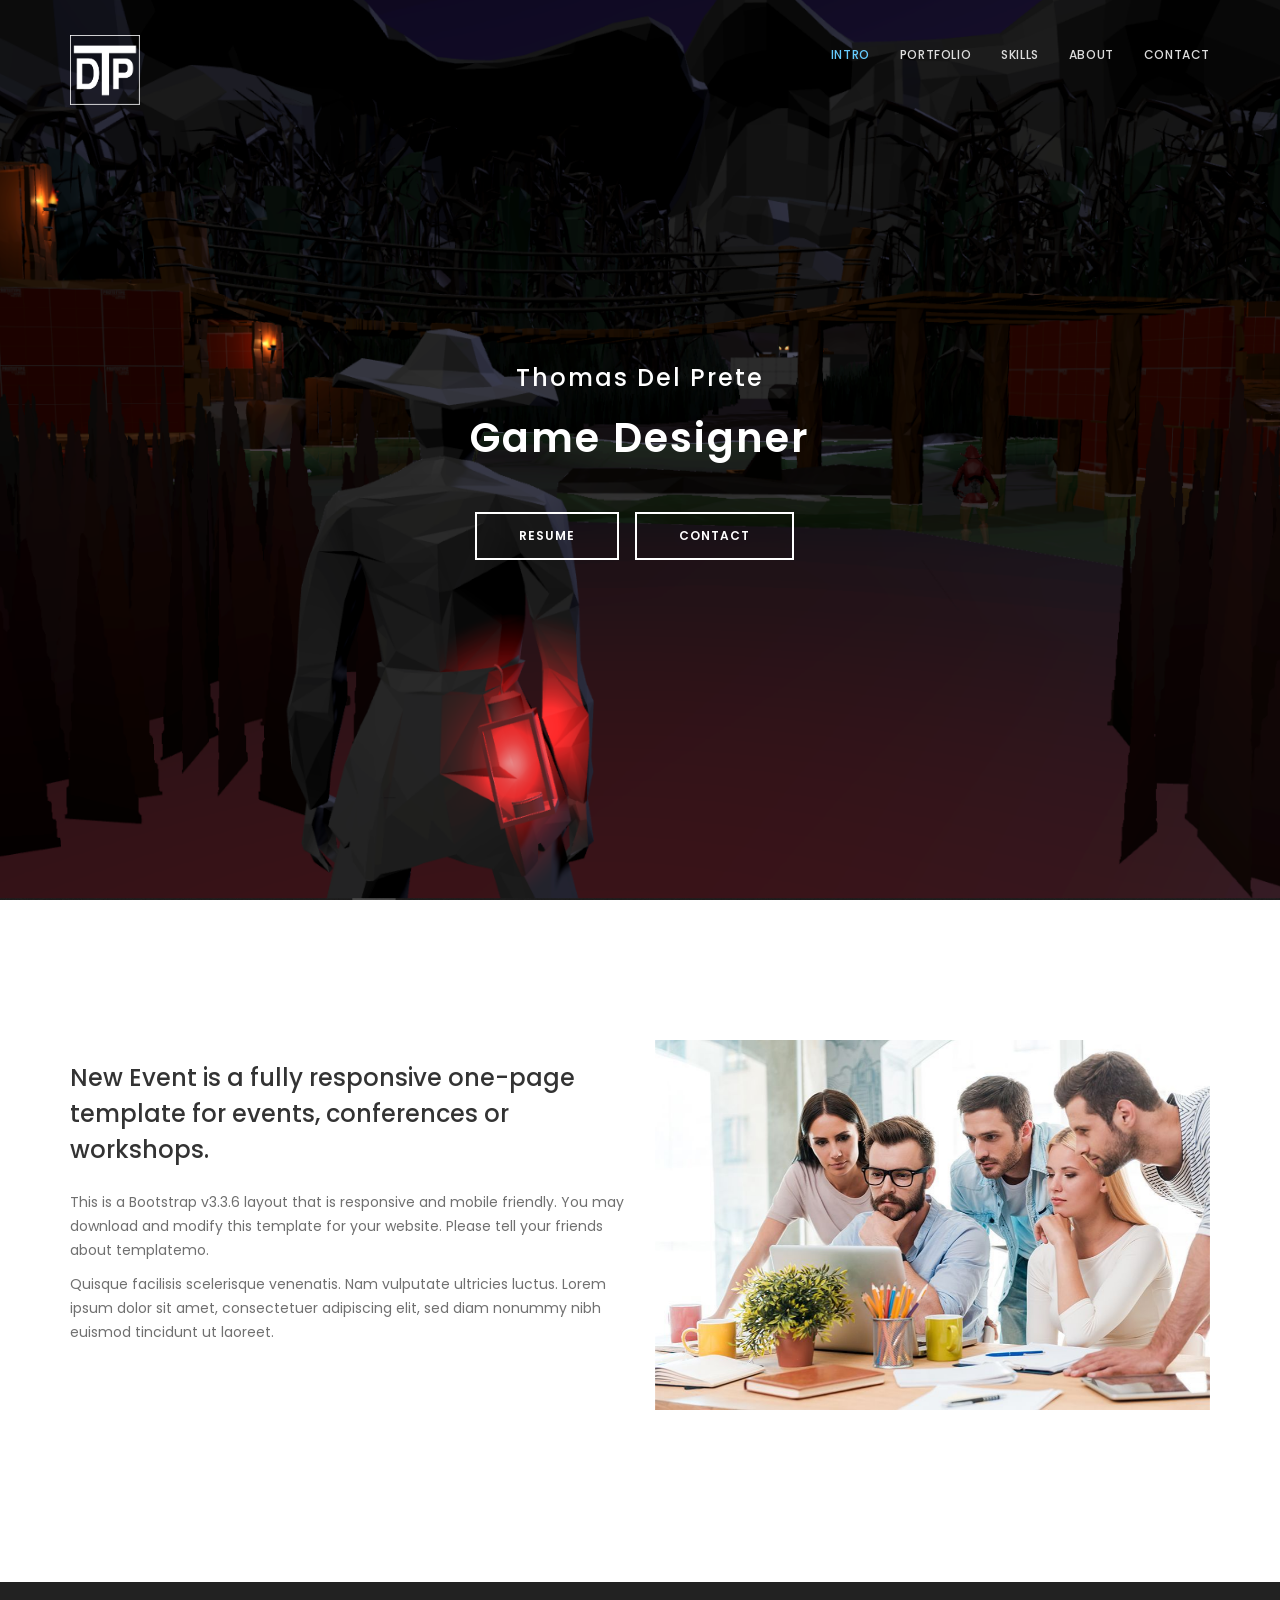
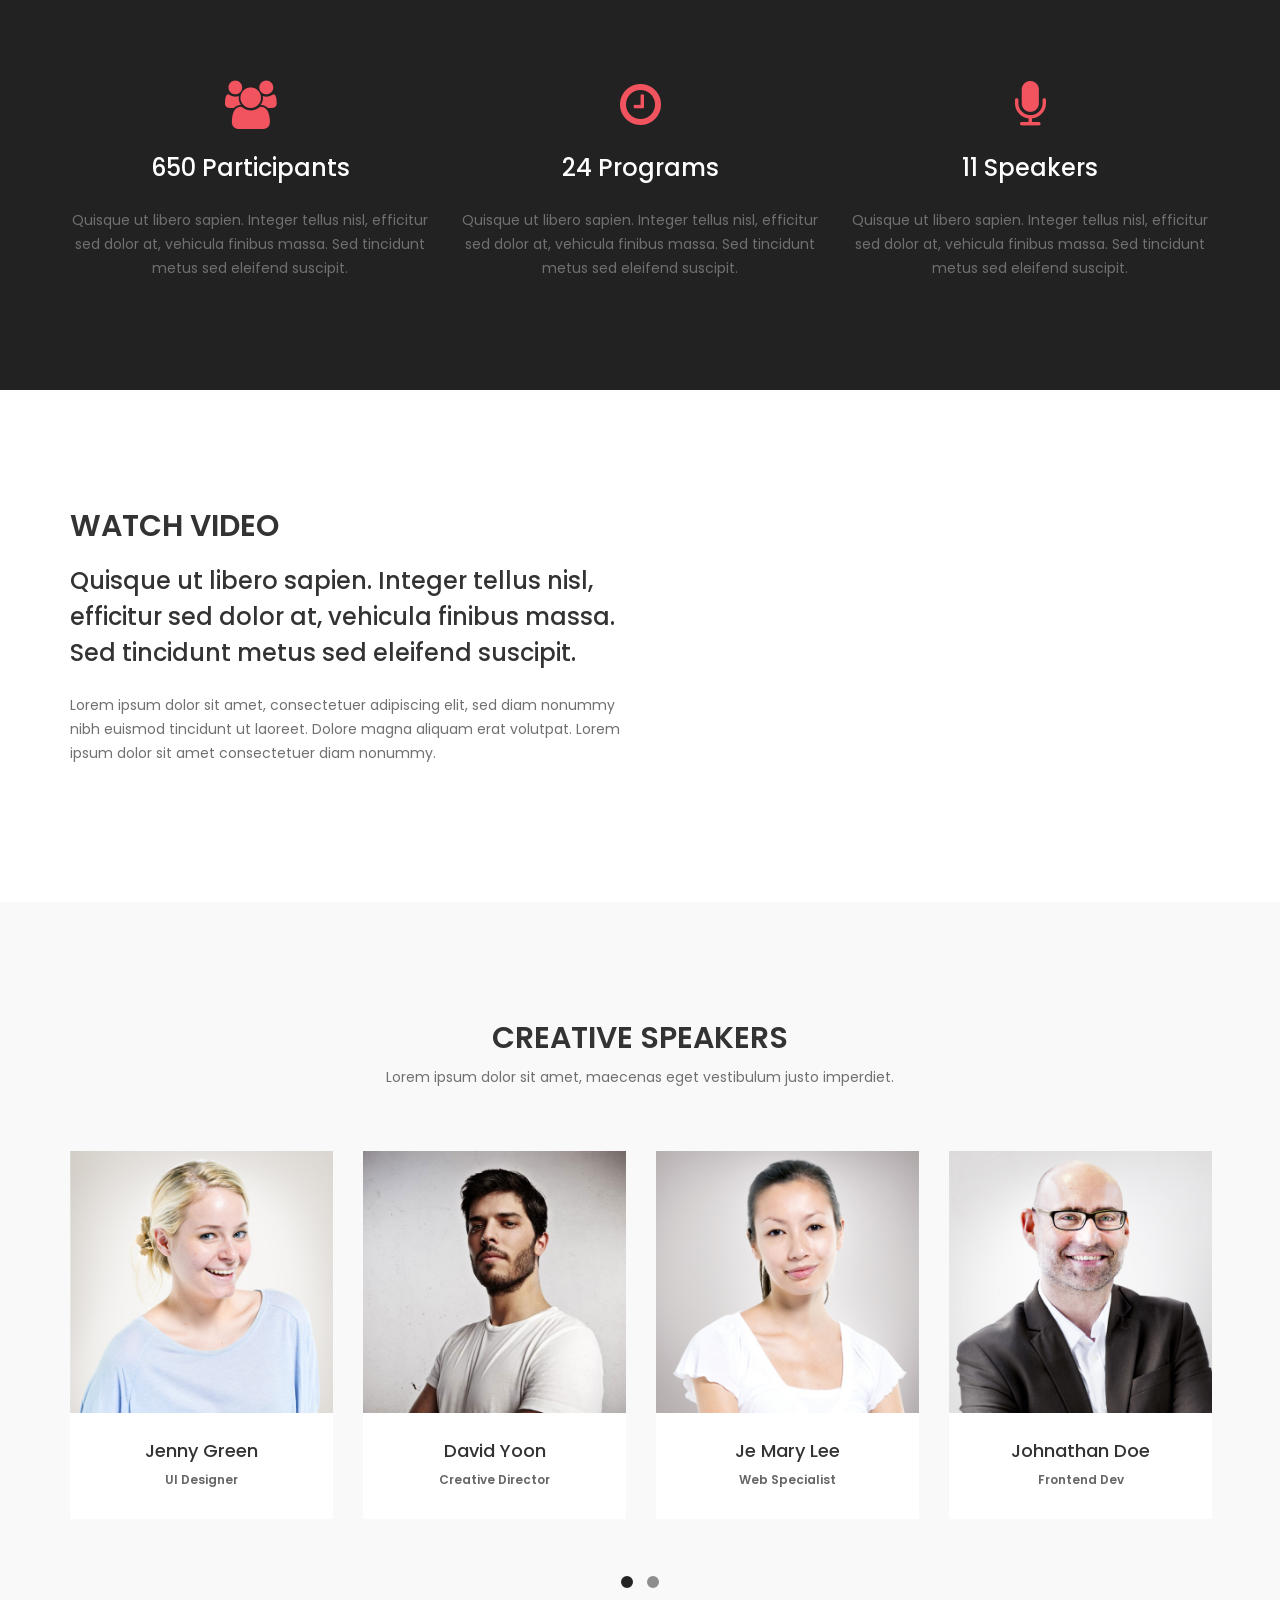
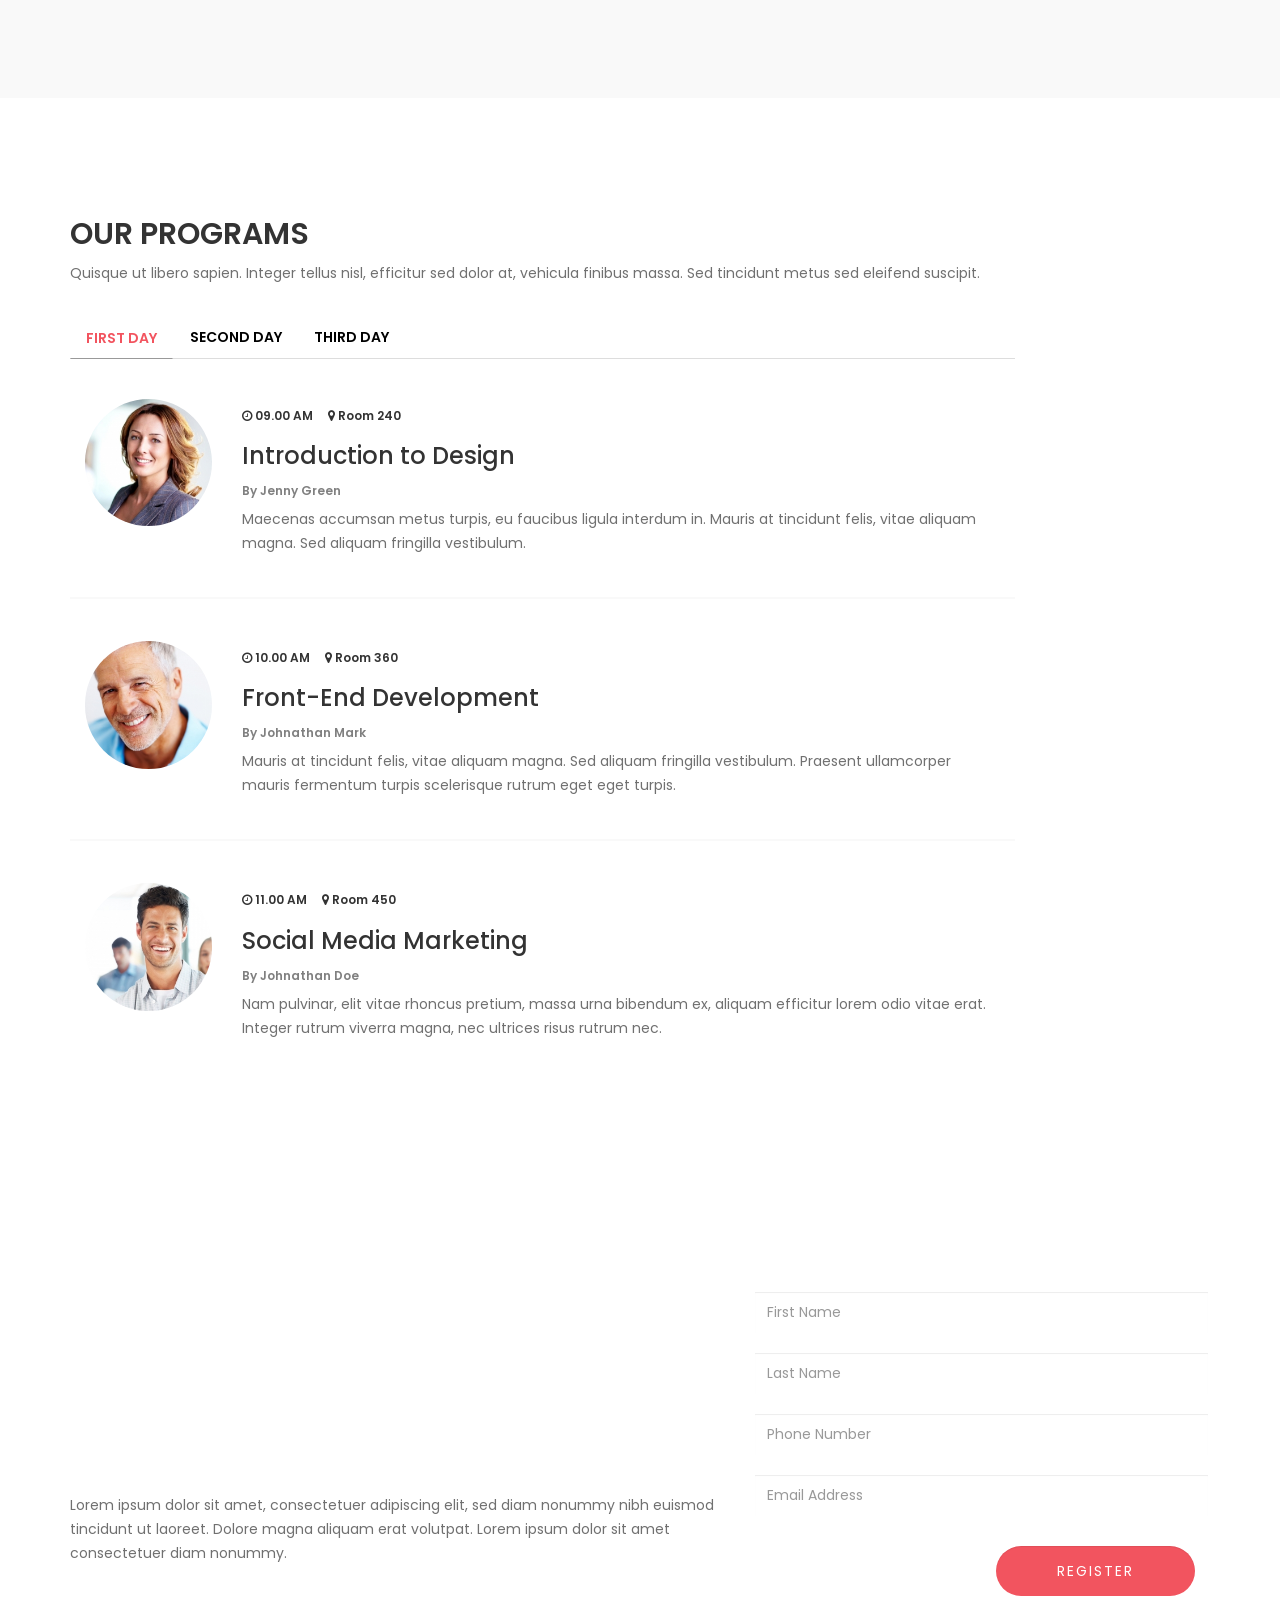
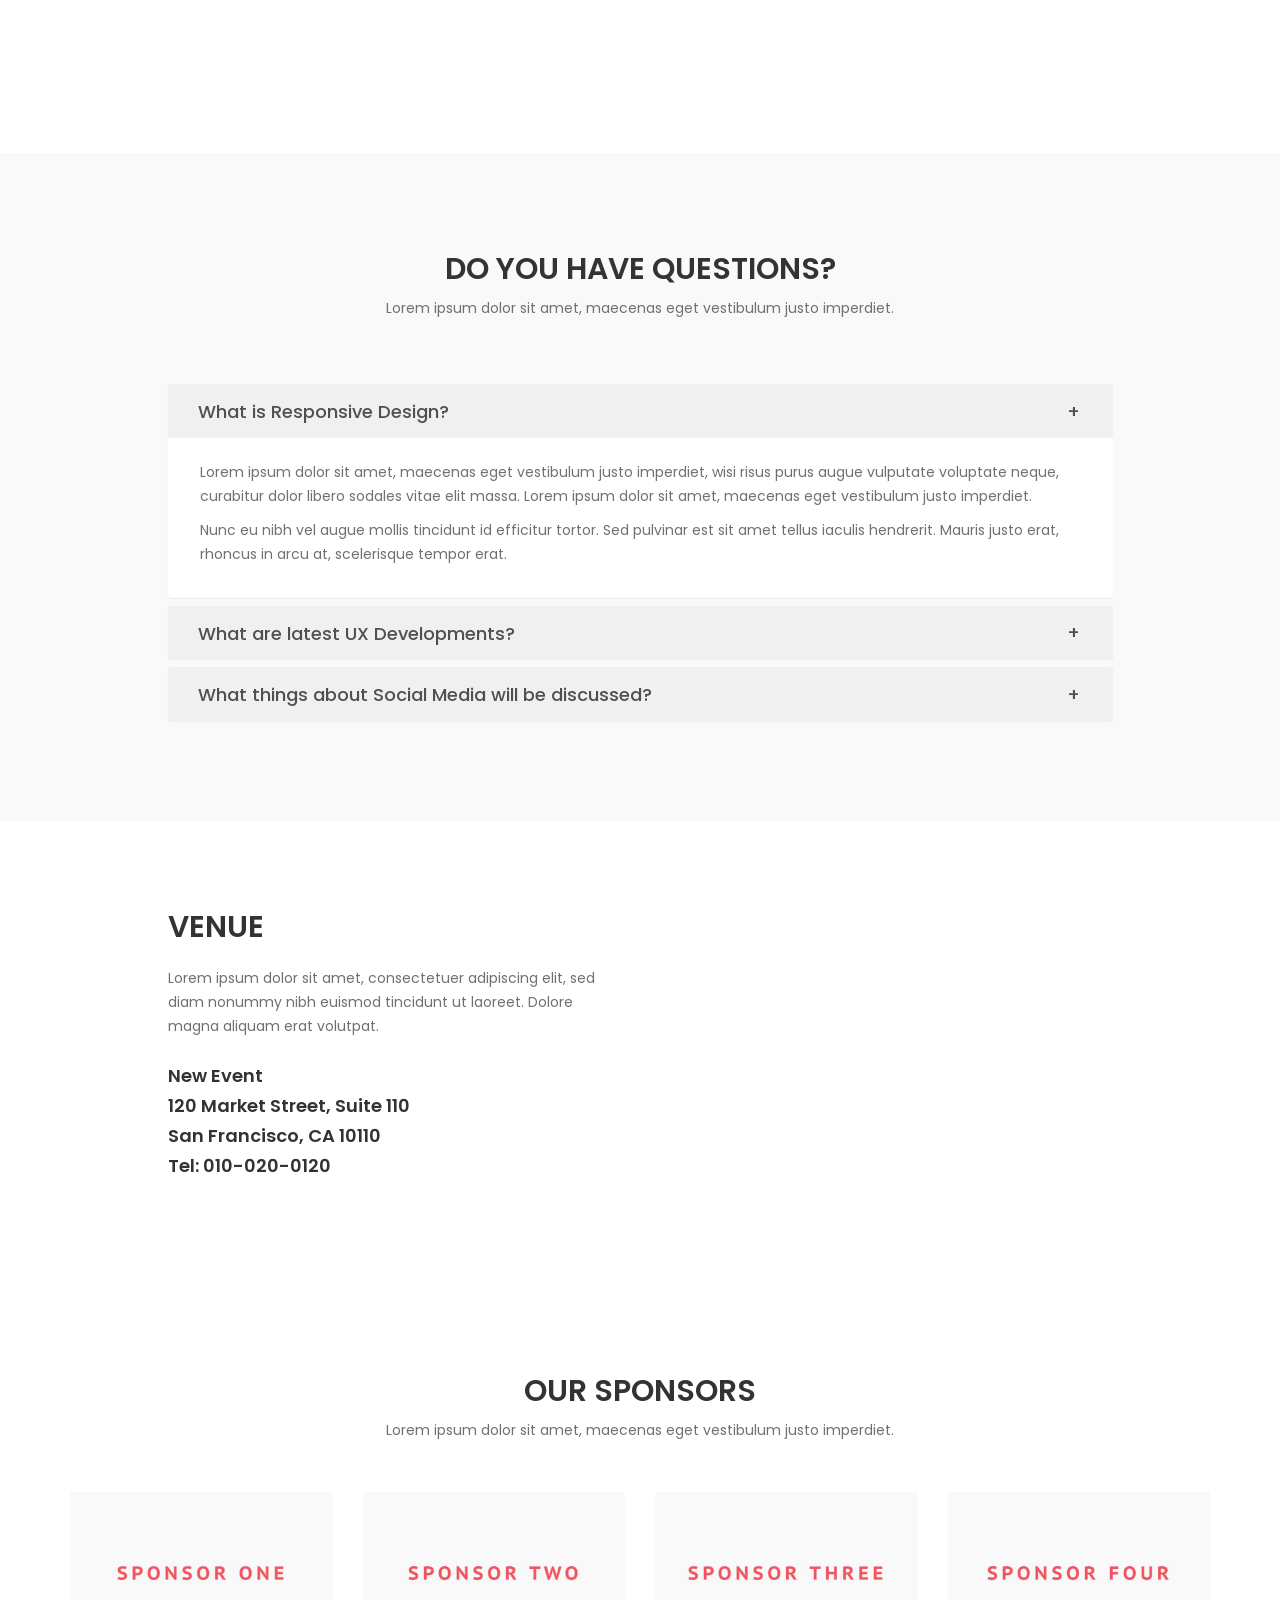
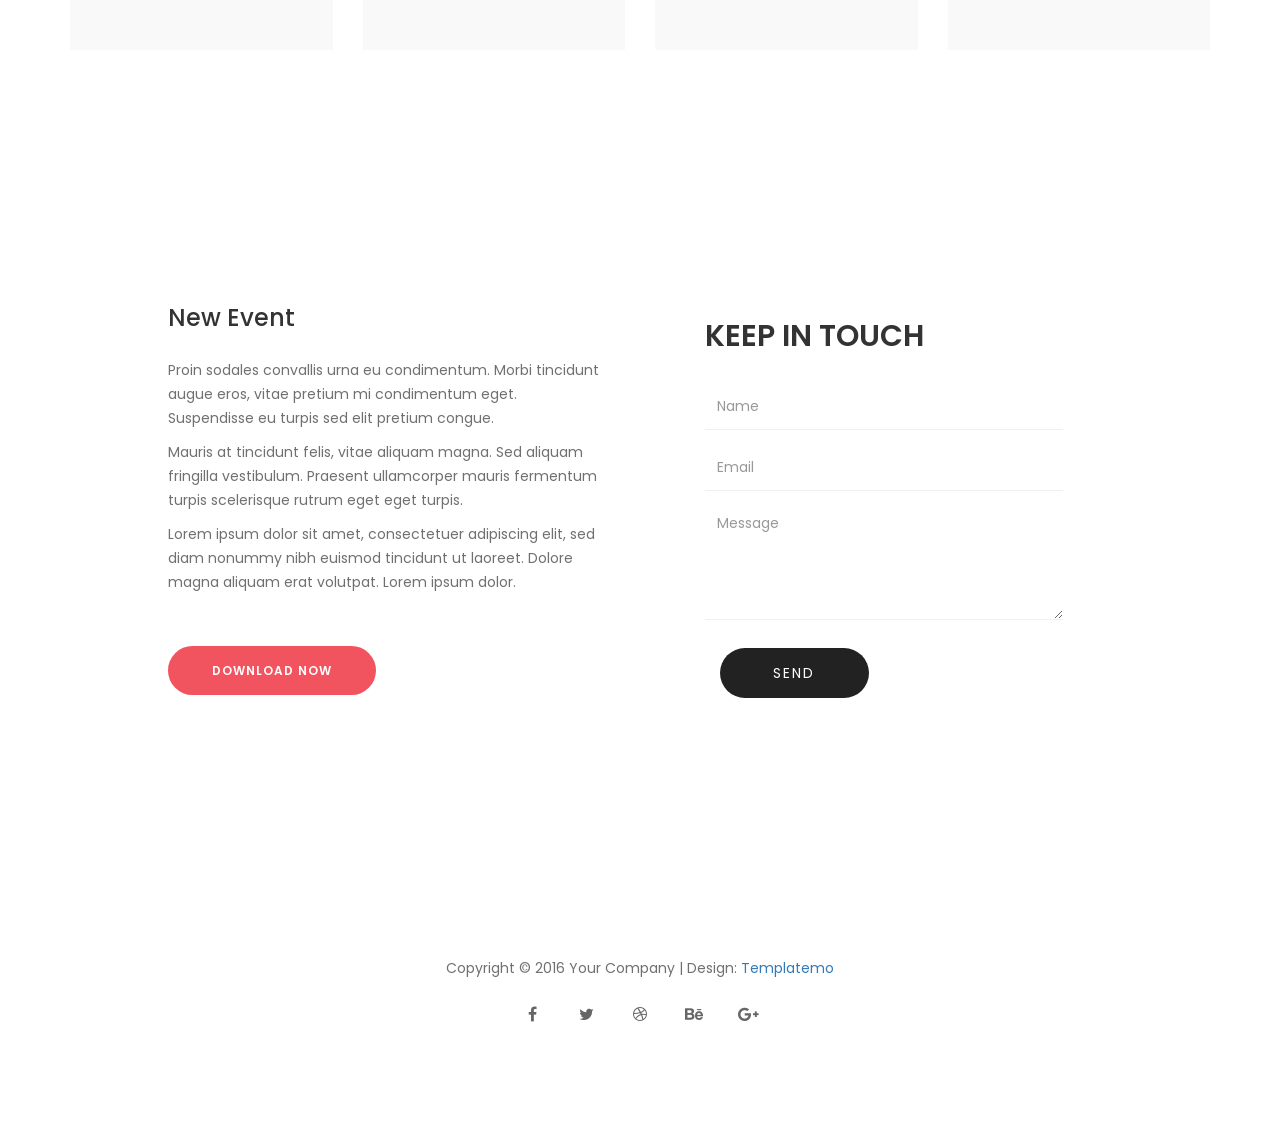
==== commit 2b7028ad: "added a small temporary fix for logo behaviour" ====
--- a/index.html
+++ b/index.html
@@ -51,7 +51,7 @@
 				<span class="icon icon-bar"></span>
 			</button>
 			<a href="#" class="navbar-brand">
-				<img src="images/tdp_logo.png" alt="" width="30px" height="30px"></img>
+				<img id="logo" src="images/tdp_logo.png" alt=""></img>
 			</a>
 		</div>
 
--- a/css/style.css
+++ b/css/style.css
@@ -736,3 +736,14 @@
 
 }
 
+
+
+/*---------------------------------------
+   Extra          
+-----------------------------------------*/
+
+#logo{
+  width: 70px;
+  height: 70px;
+  transition: 0.2s;
+}
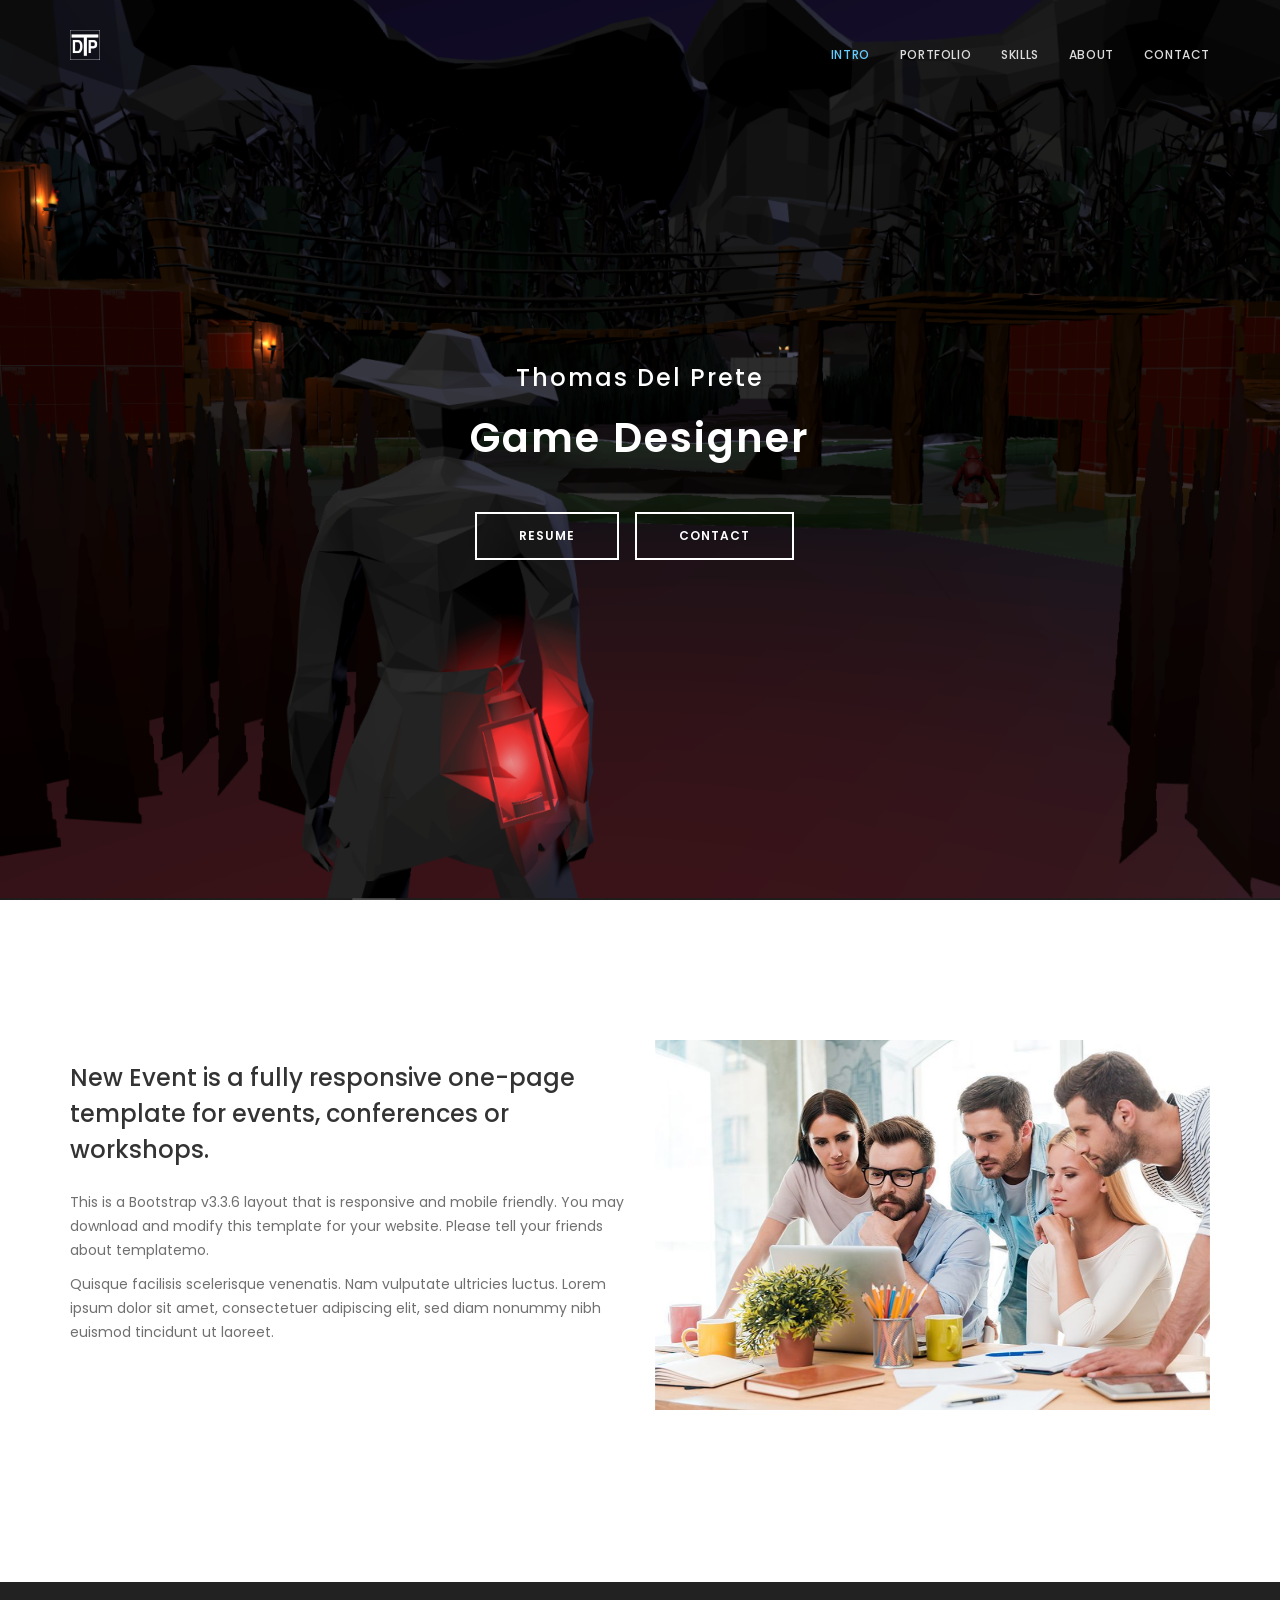
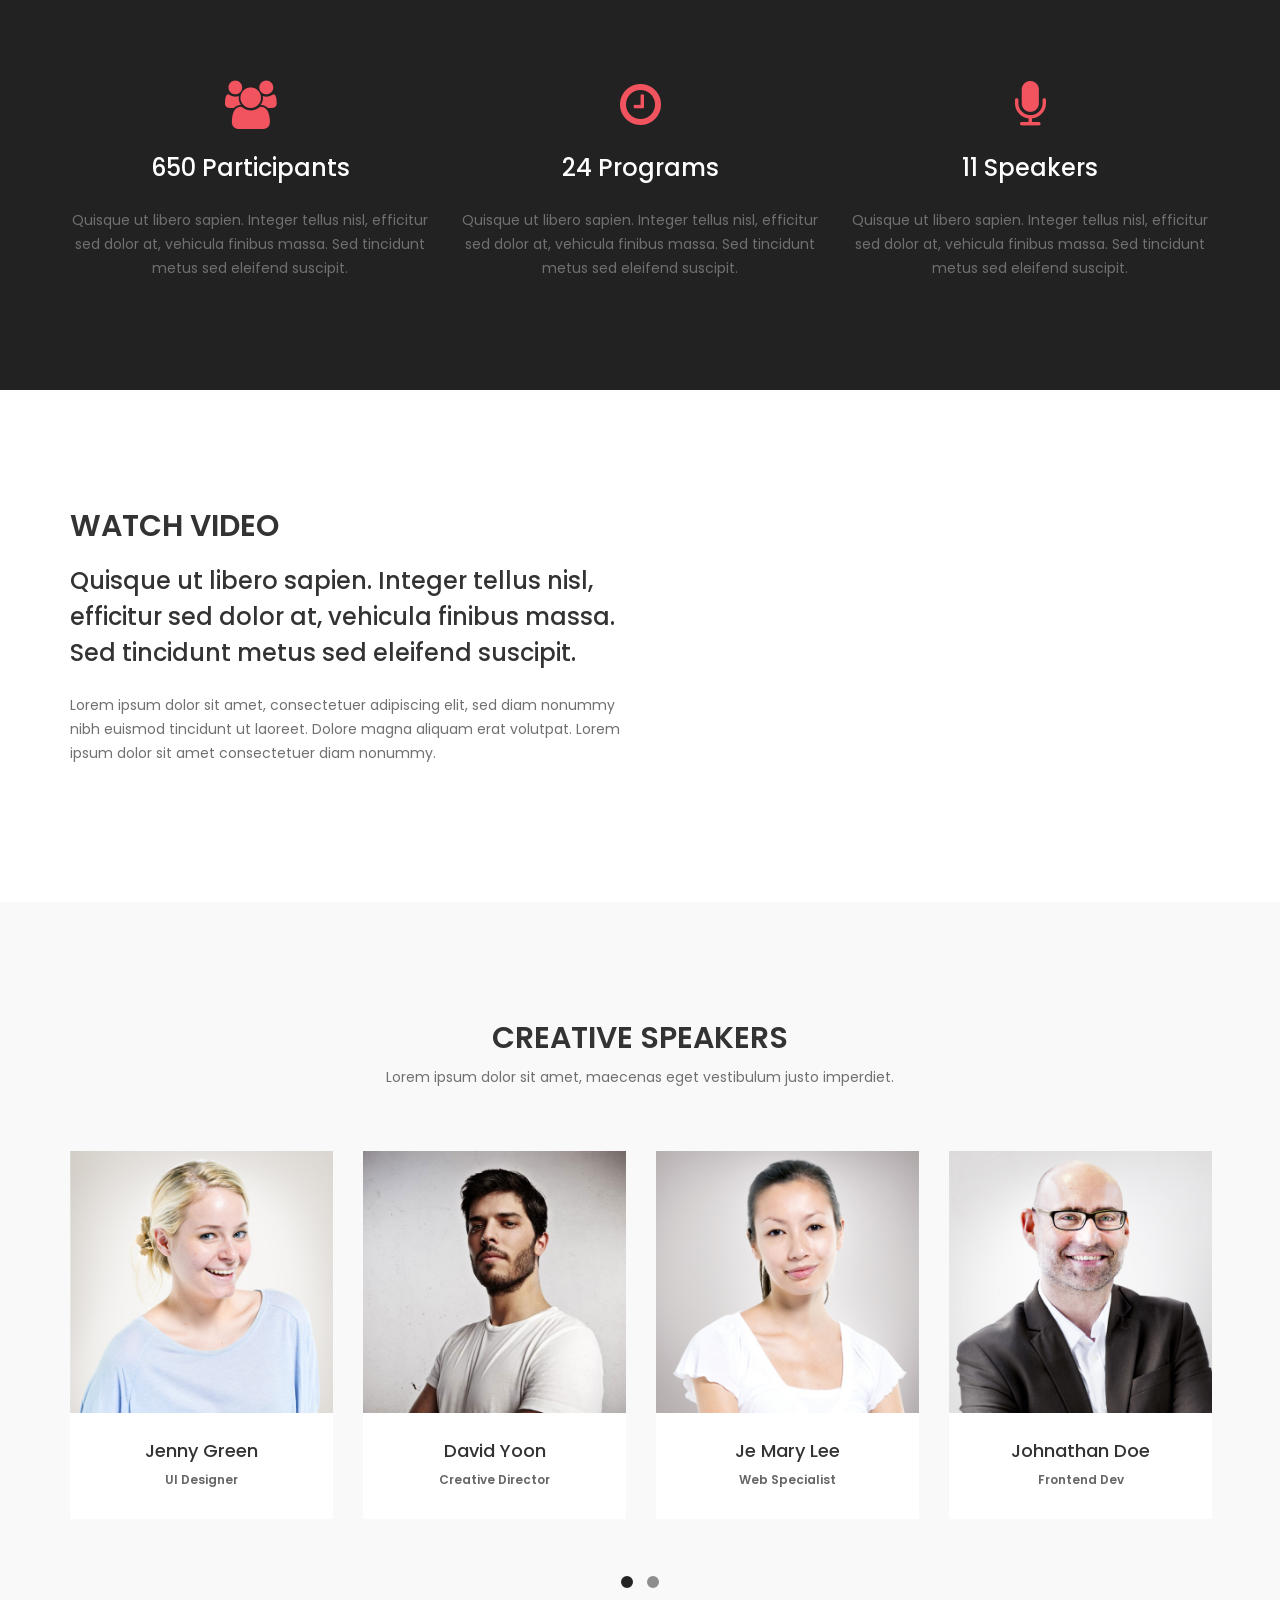
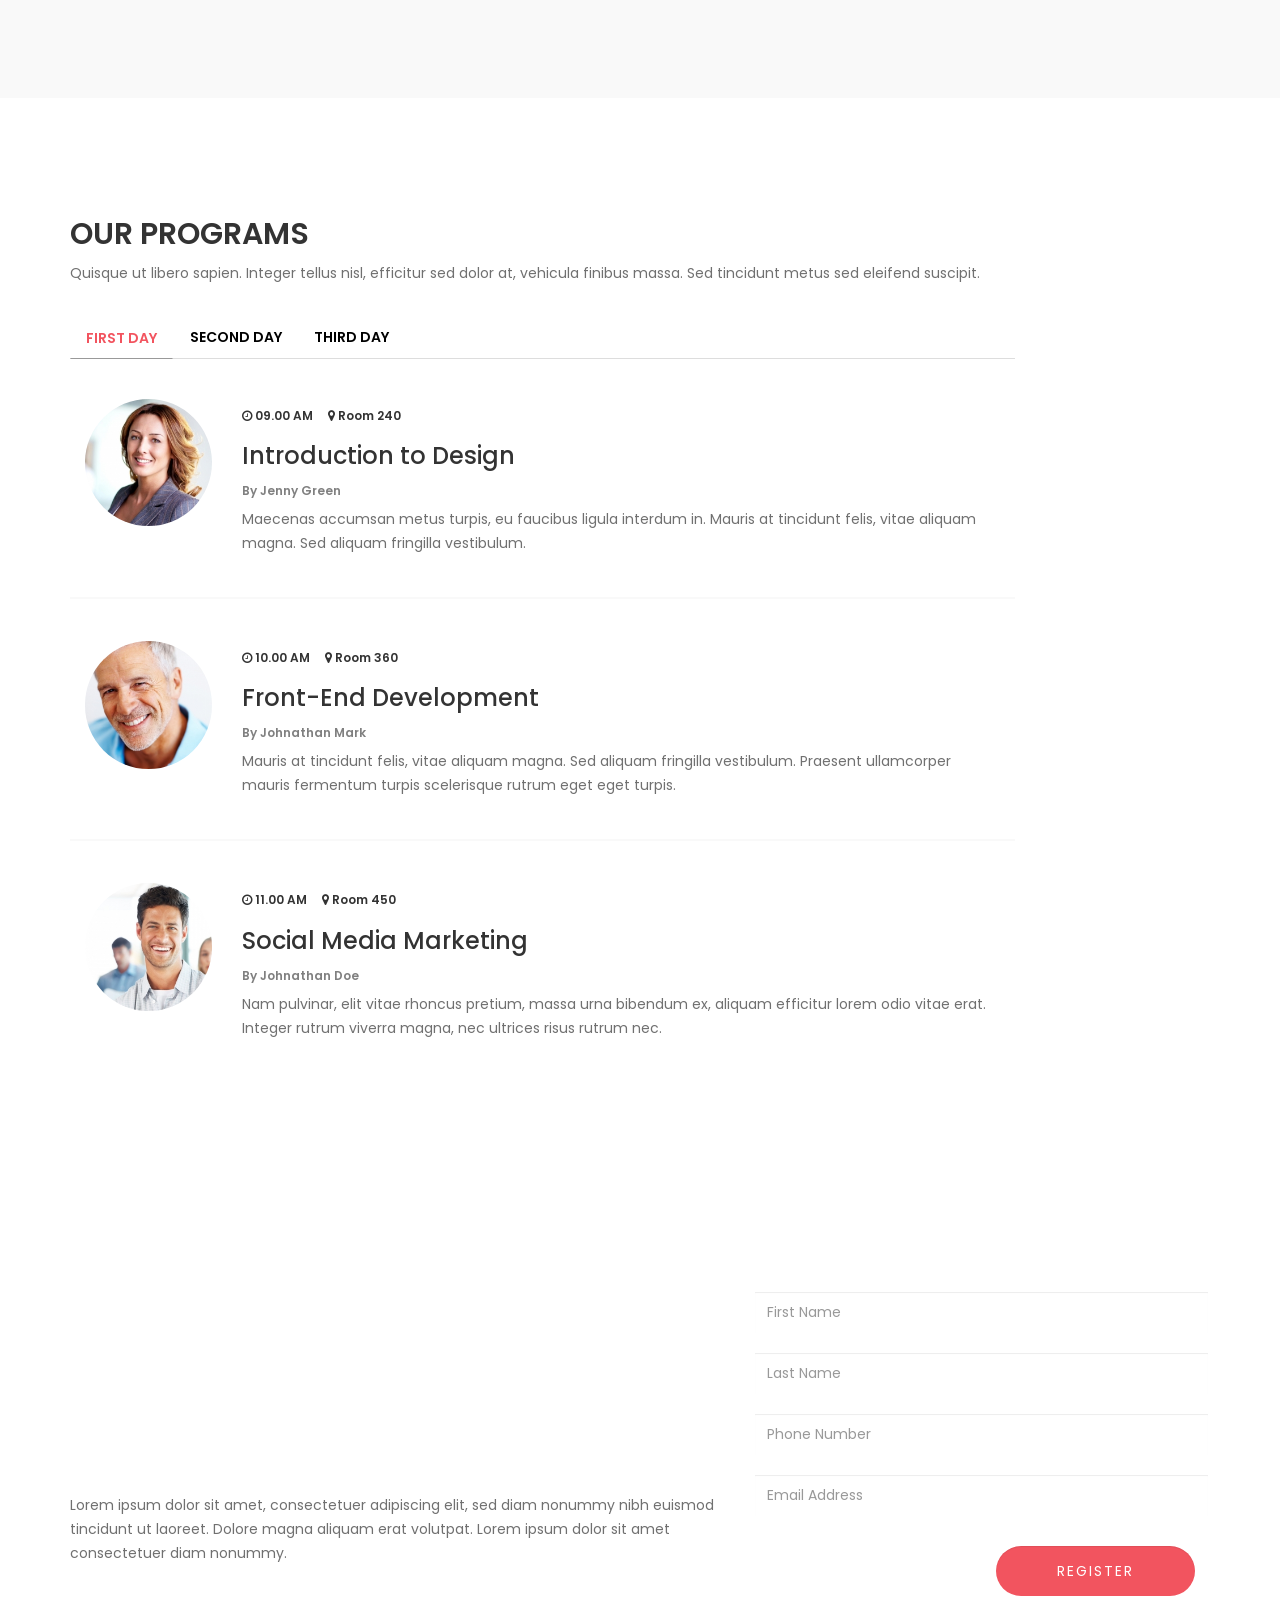
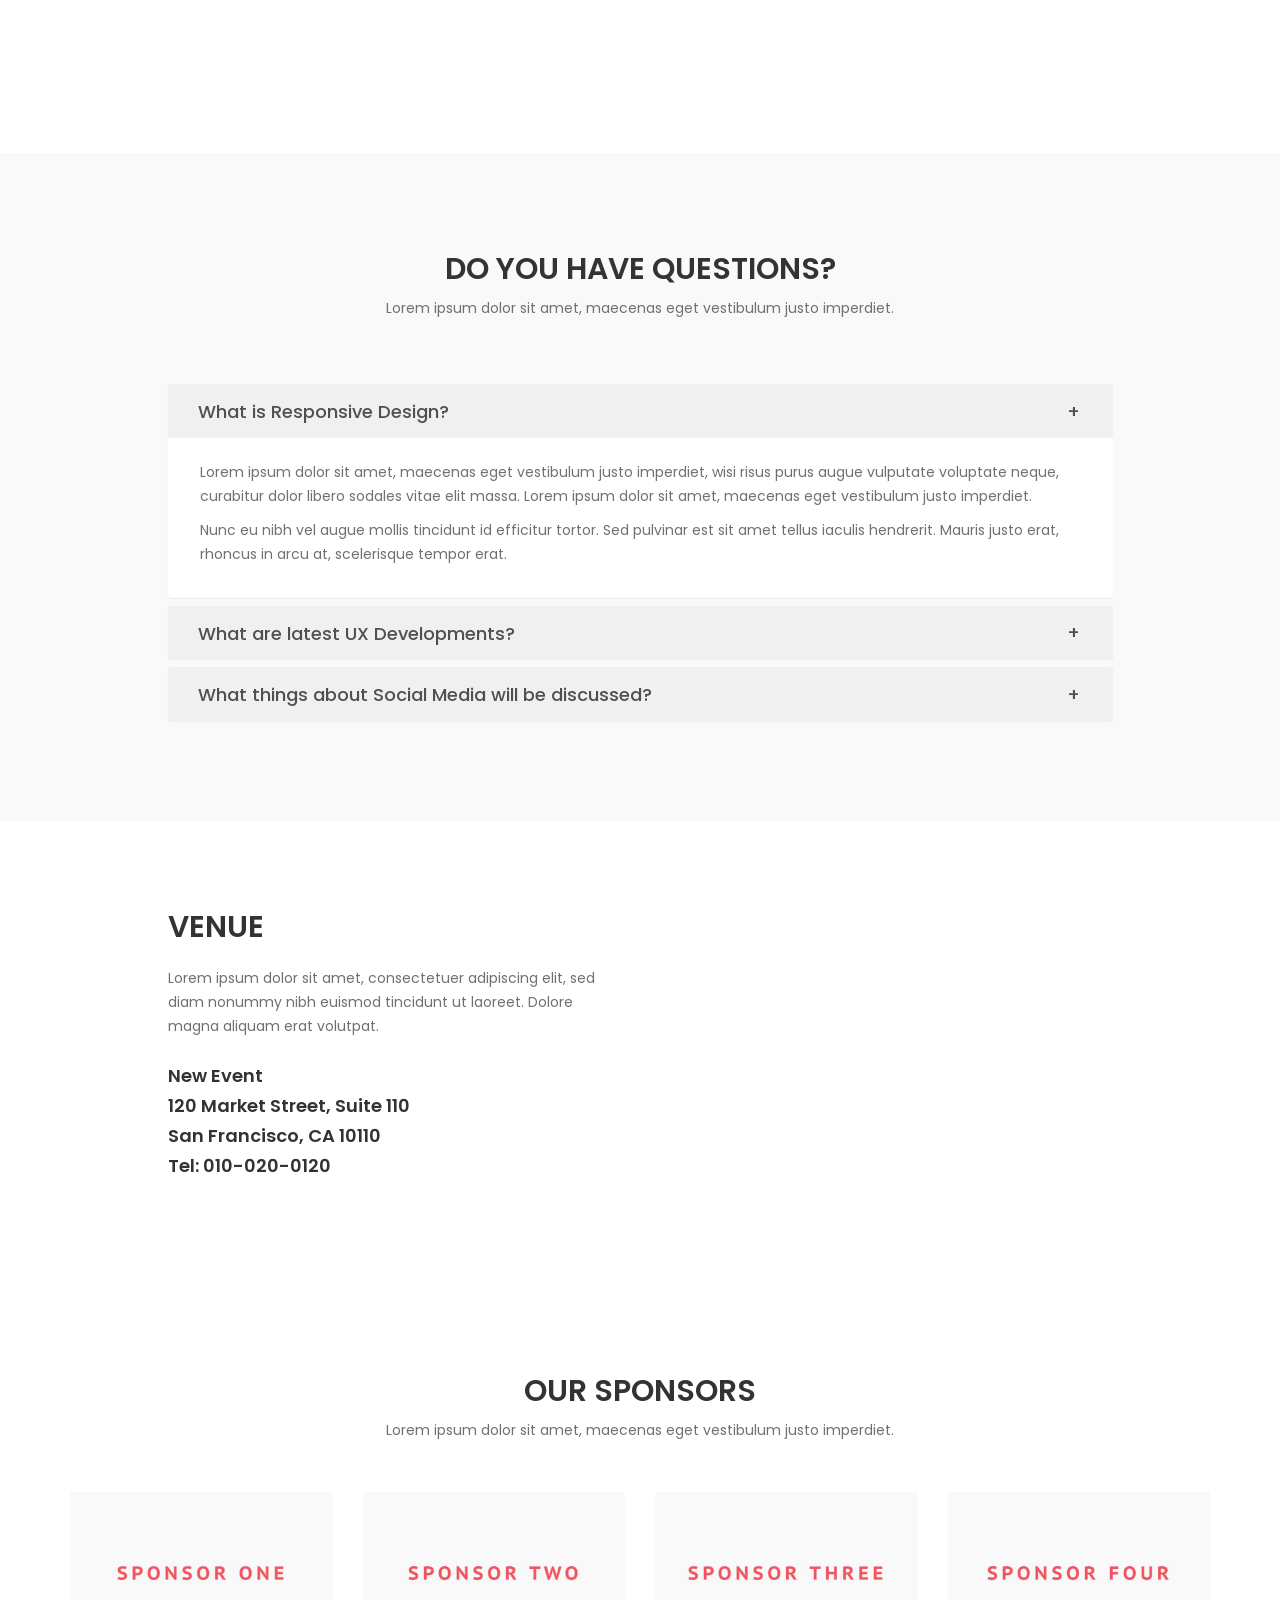
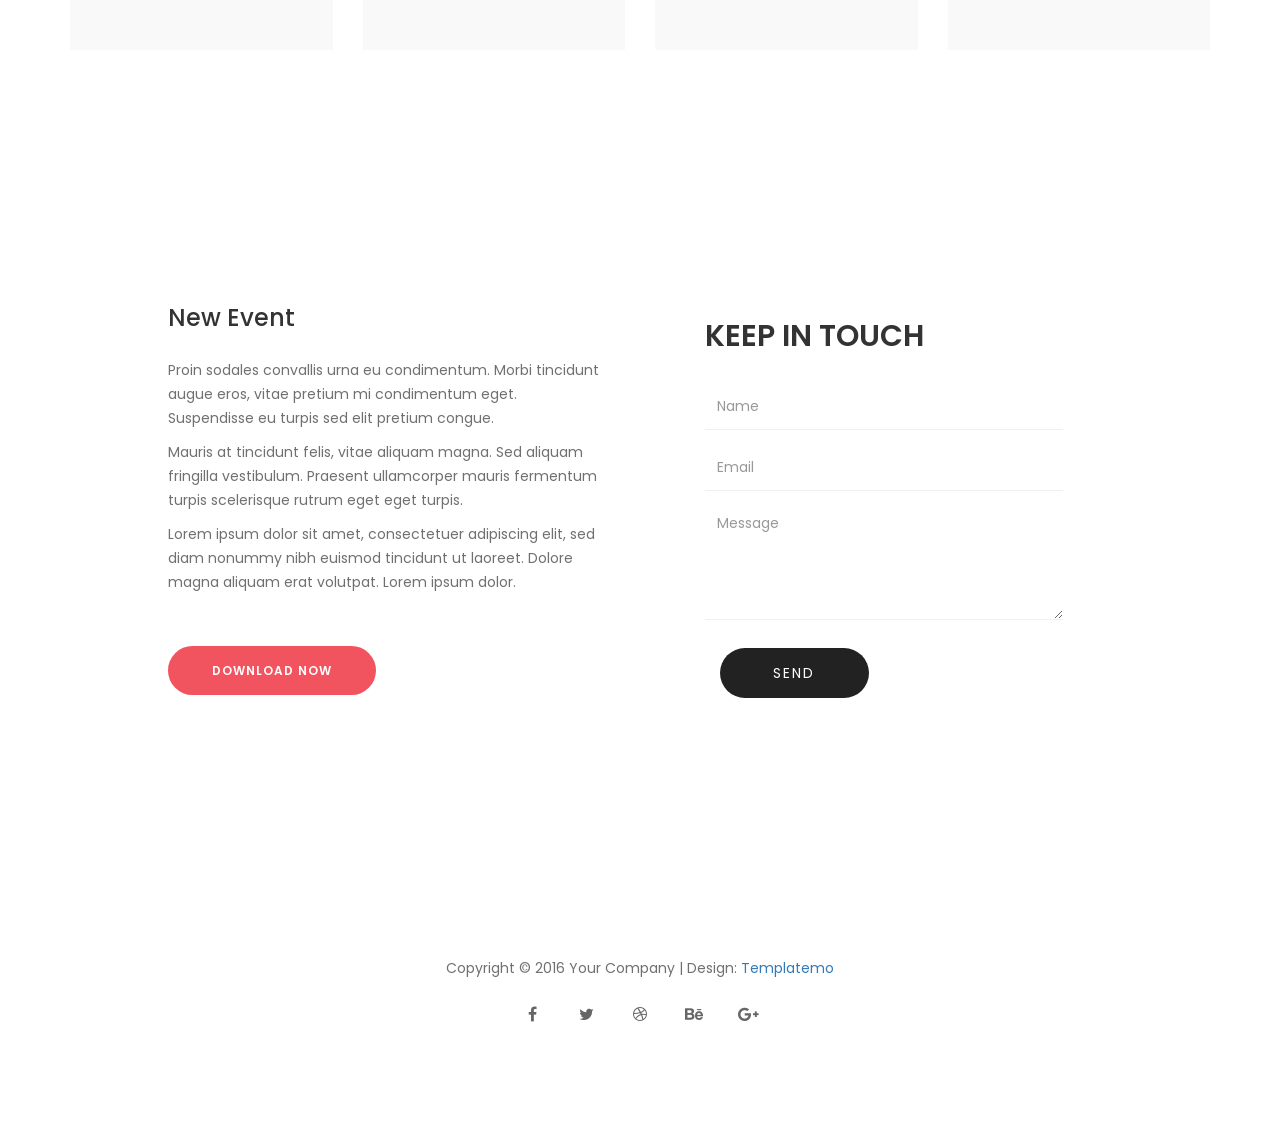
==== commit 6e915696: "some changes to try and fix logo not centering in navbar (still WIP)" ====
--- a/index.html
+++ b/index.html
@@ -41,7 +41,7 @@
      NAVIGATION LINKS     
 ============================== -->
 <div class="navbar navbar-fixed-top custom-navbar" role="navigation">
-	<div class="container">
+	<div class="container" id="navContainer">
 
 		<!-- navbar header -->
 		<div class="navbar-header">
@@ -50,9 +50,7 @@
 				<span class="icon icon-bar"></span>
 				<span class="icon icon-bar"></span>
 			</button>
-			<a href="#" class="navbar-brand">
-				<img id="logo" src="images/tdp_logo.png" alt=""></img>
-			</a>
+			<a href="#" class="navbar-brand" id="logo"></a>
 		</div>
 
 		<div class="collapse navbar-collapse">
--- a/css/style.css
+++ b/css/style.css
@@ -742,8 +742,15 @@
    Extra          
 -----------------------------------------*/
 
-#logo{
-  width: 70px;
-  height: 70px;
-  transition: 0.2s;
+.navbar-brand {
+  position: relative;
+  background: url(../images/tdp_logo.png) center center;
+  background-repeat: no-repeat;
+  width: fit-content;
+  left: 15px;
+  background-size: contain;
+}
+
+#logo {
+  transition: 0.3s;
 }
